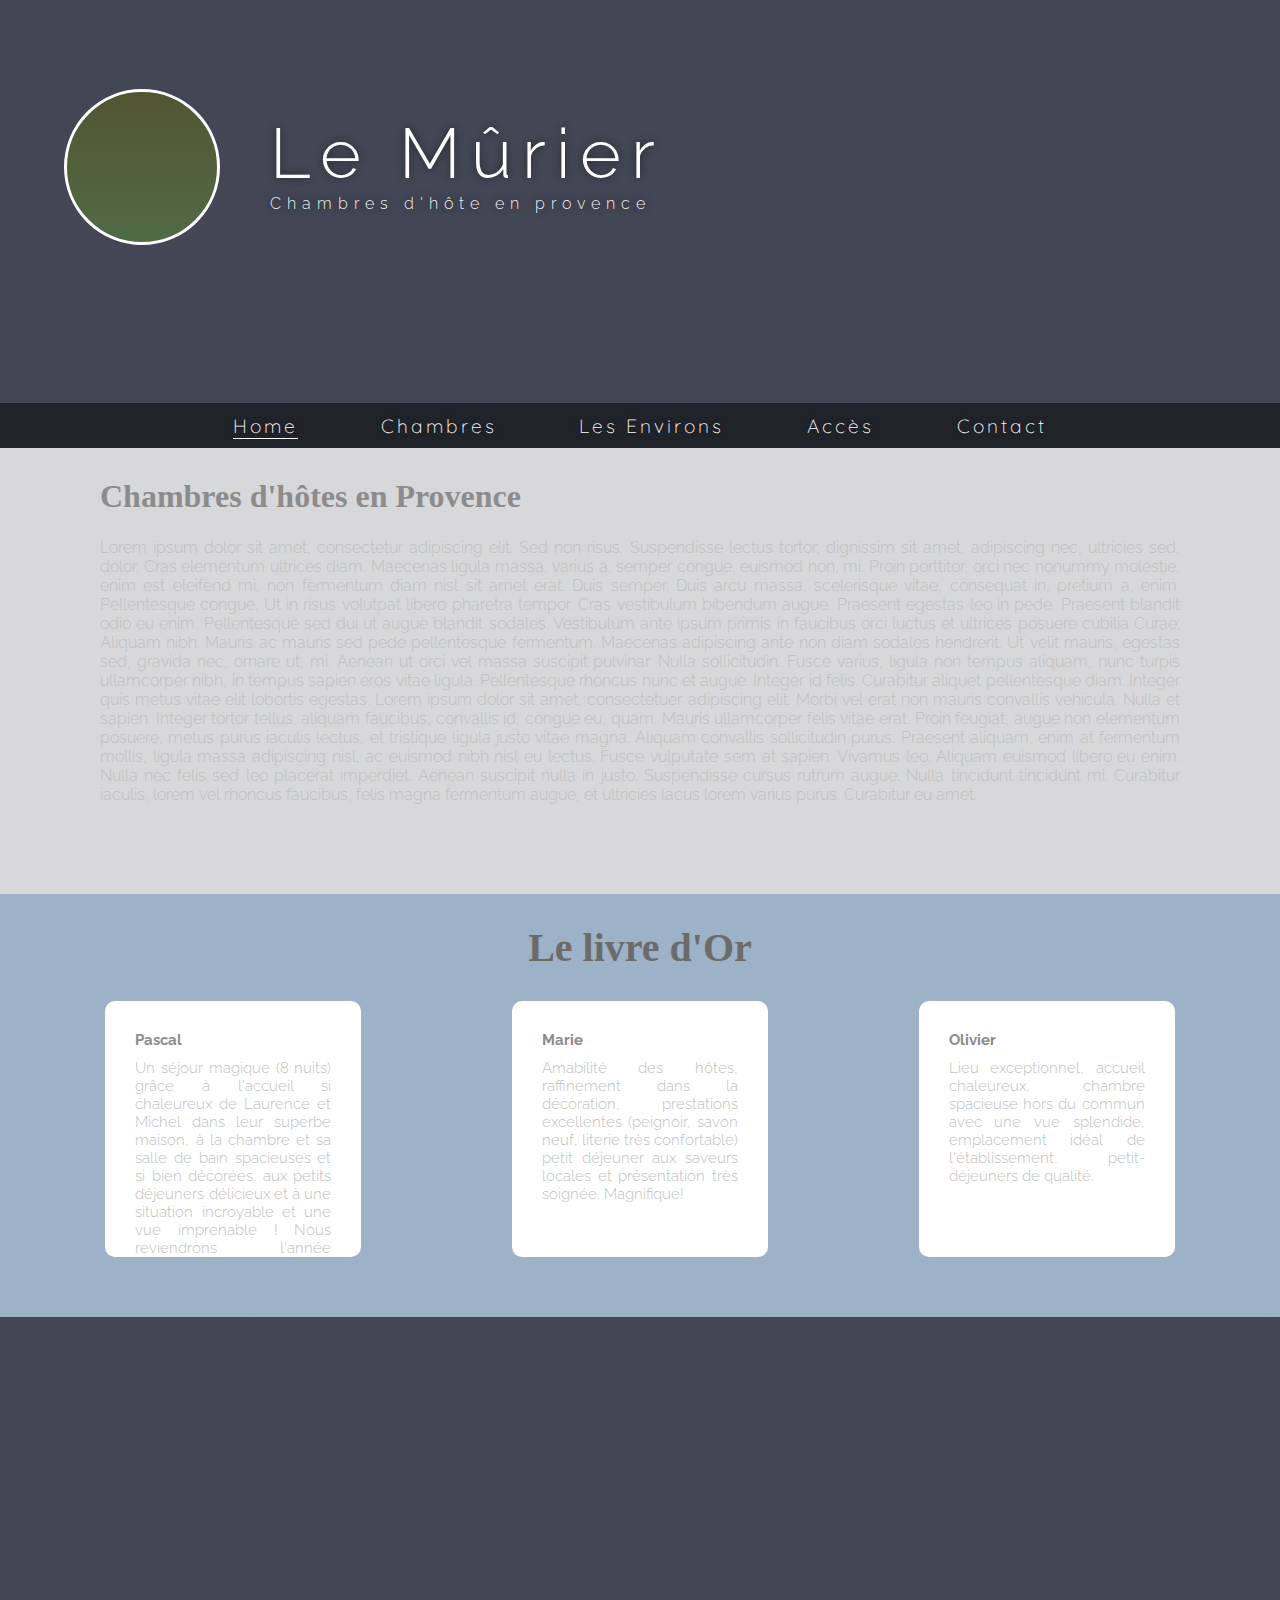
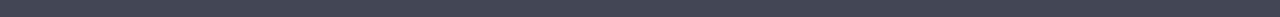
==== index.html @ f4d0e201 "adding files" ====
<!DOCTYPE html>
<html>
  <head>
    <meta charset="utf-8">
    <title>Le Mûriers: Chambre D'Hotes</title>
    <link rel="icon" type="image/svg" sizes="16x16" href="img/logo16x16.png">
    <link href="https://fonts.googleapis.com/css?family=Raleway:300,500,700" rel="stylesheet">
    <link rel="stylesheet" href="css/master.css">
    <link href="https://fonts.googleapis.com/css?family=Quicksand:300,400,500" rel="stylesheet">
  </head>
  <body>
    <div id="header">
      <div class="left-box-header">
        <div class="logo-box">
          <img src="img/logo1.svg" height="100px" class="logoTitle" alt="">
        </div>
        <div class="title-box">
          <h1 class="title">Le Mûrier</h1>
          <h4 class="sub-title">Chambres d'hôte en provence</h4>
        </div>
      </div>
      <div class="menu">
        <ul class="menu-list">
          <li><a href="#">Home</a></li>
          <li><a href="#">Chambres</a></li>
          <li><a href="#">Les Environs</a></li>
          <li><a href="#">Accès</a></li>
          <li><a href="#">Contact</a></li>
        </ul>
      </div>
    </div>

    <div class="body">
      <div class="description">
        <h1>Chambres d'hôtes en Provence</h1>
        <p> Lorem ipsum dolor sit amet, consectetur adipiscing elit. Sed non risus. Suspendisse lectus tortor, dignissim sit amet, adipiscing nec, ultricies sed, dolor. Cras elementum ultrices diam. Maecenas ligula massa, varius a, semper congue, euismod non, mi. Proin porttitor, orci nec nonummy molestie, enim est eleifend mi, non fermentum diam nisl sit amet erat. Duis semper. Duis arcu massa, scelerisque vitae, consequat in, pretium a, enim. Pellentesque congue. Ut in risus volutpat libero pharetra tempor. Cras vestibulum bibendum augue. Praesent egestas leo in pede. Praesent blandit odio eu enim. Pellentesque sed dui ut augue blandit sodales. Vestibulum ante ipsum primis in faucibus orci luctus et ultrices posuere cubilia Curae; Aliquam nibh. Mauris ac mauris sed pede pellentesque fermentum. Maecenas adipiscing ante non diam sodales hendrerit.

        Ut velit mauris, egestas sed, gravida nec, ornare ut, mi. Aenean ut orci vel massa suscipit pulvinar. Nulla sollicitudin. Fusce varius, ligula non tempus aliquam, nunc turpis ullamcorper nibh, in tempus sapien eros vitae ligula. Pellentesque rhoncus nunc et augue. Integer id felis. Curabitur aliquet pellentesque diam. Integer quis metus vitae elit lobortis egestas. Lorem ipsum dolor sit amet, consectetuer adipiscing elit. Morbi vel erat non mauris convallis vehicula. Nulla et sapien. Integer tortor tellus, aliquam faucibus, convallis id, congue eu, quam. Mauris ullamcorper felis vitae erat. Proin feugiat, augue non elementum posuere, metus purus iaculis lectus, et tristique ligula justo vitae magna.

        Aliquam convallis sollicitudin purus. Praesent aliquam, enim at fermentum mollis, ligula massa adipiscing nisl, ac euismod nibh nisl eu lectus. Fusce vulputate sem at sapien. Vivamus leo. Aliquam euismod libero eu enim. Nulla nec felis sed leo placerat imperdiet. Aenean suscipit nulla in justo. Suspendisse cursus rutrum augue. Nulla tincidunt tincidunt mi. Curabitur iaculis, lorem vel rhoncus faucibus, felis magna fermentum augue, et ultricies lacus lorem varius purus. Curabitur eu amet. </p>
      </div>
      <div class="feedback-box">
        <h3>Le livre d'Or</h3>
        <div class="row">
          <div class="feedback">
            <h4>Pascal</h4>
            <p>
            Un séjour magique (8 nuits) grâce à l'accueil si chaleureux de Laurence et Michel dans leur superbe maison, à la chambre et sa salle de bain spacieuses et si bien décorées, aux petits déjeuners délicieux et à une situation incroyable et une vue imprenable ! Nous reviendrons l'année prochaine et disons un grand merci à nos hôtes si professionnels et bienveillants !!
  Julie, Isabelle et Pascal
            </p>
          </div>
          <div class="feedback">
            <h4>Marie</h4>
            <p>Amabilité des hôtes, raffinement dans la décoration, prestations excellentes (peignoir, savon neuf, literie très confortable) petit déjeuner aux saveurs locales et présentation très soignée.
Magnifique!</p>
          </div>
          <div class="feedback">
            <h4>Olivier</h4>
            <p>Lieu exceptionnel, accueil chaleureux, chambre spacieuse hors du commun avec une vue splendide, emplacement idéal de l'établissement, petit-déjeuners de qualité.</p>
          </div>
        </div>
      </div>
    </div>
    <div class="footer">

    </div>
    <script type="text/javascript" src="main.js"></script>
  </body>
</html>
---- css/master.css ----
*{
  margin: 0;
  padding: 0;
  font-family: 'Raleway', sans-serif;
}
@font-face {
  font-family: "Didot";
  src: url('font/ufonts.com_didotlh-romanosf-opentype.otf');
}
html{
  background-color: rgb(67, 70, 84);
}
#header{
  background: url('../photos/photoretouch/cover3.jpg');
  background-position:  center;
  background-repeat: no-repeat;
  background-size: cover;
  display: block;
  width: 100vw;
  height: 35vw;
  transition: background 1s ease-in;
}
.body{
  height: auto;
}
.left-box-header{
  display: flex;
  align-items: center;
  justify-content: flex-start;;
  height: 90%;
  margin-left: 5%;
}

.logo-box{
  /*background-color: rgb(75, 88, 80);*/
  background: linear-gradient(to bottom, rgb(83, 85, 49), rgb(79, 107, 70));
  height: 150px;
  width: 150px;
  border-radius: 50%;
  display: flex;
  align-items: center;
  justify-content: space-around;
  z-index: 1;
  margin-top: -70px;
  border: 3px solid white
}
.title-box{
  height: 150px;
  width: auto;
  display: flex;
  flex-direction: column;
  margin-left: -80px;
  margin-top: -30px;
  border-top-right-radius: 100px;
  border-bottom-right-radius: 100px;
  padding-right: 60px;
  /*border: 3px solid white;*/
}
.title{
  font-size: 70px;
  font-family: 'Raleway', sans-serif;
  font-weight: 300;
  color: white;
  text-shadow: 0px 0px 10px rgba(0, 0, 0, 0.48);
  letter-spacing: 10px;
  margin-left: 130px;
}
.sub-title{
  color: rgb(240, 240, 240);
  font-family: 'Raleway', sans-serif;
  text-shadow: 0px 0px 10px rgba(0, 0, 0, 0.78);
  font-weight: 300;
  letter-spacing: 6px;
  margin-left: 130px;
}

.menu{
  width: 100%;
  height: 10%;
  background-color: rgba(0, 0, 0, 0.5);
  display: flex;
  align-items: center;
  justify-content: space-around;
}
.menu-list{
  height: 100%;
  width: 70%;
  display: flex;
  list-style-type: none;
  justify-content: space-around;
  align-items: center;
}
.menu-list a{
  color: white;
  font-size: 1.5vw;
  font-weight: 300;
  letter-spacing: 3px;
  text-decoration: none;
  text-shadow: 0px 0px 5px rgba(0, 0, 0, 0.48);
  font-family:'Quicksand', sans-serif;

}
.menu-list a:hover{
  border-bottom: 1px solid white;
}
.menu-list li:first-child a{
  border-bottom: 1px solid white;
}
.description{
  background-image:
  linear-gradient(rgba(255, 255, 255, 0.79), rgba(255, 255, 255, 0.79)),
  url('../img/texture-bg.png');
  padding: 30px 100px;
}
.description h1{
  color: rgb(140, 140, 140);
  font-weight: 500;
  width: 100%;
  float: left;
  font-family: 'Didot', serif;
  font-weight: bold;
}
.description p{
  text-align: justify;
  margin: 60px 0;
  color: rgb(191, 191, 191);
  font-weight: 300;
}
.feedback-box{
  padding: 30px 30px;
  background-image:
  linear-gradient(rgba(180, 204, 228, 0.8), rgba(180, 204, 228, 0.8)),
  url('../img/texture-bg.png');
}
.feedback-box h3{
  font-size: 40px;
  font-weight: 300;
  color: rgb(108, 107, 107);
  width: auto;
  text-align: center;
  font-family: 'Didot', serif;
  font-weight: bold;
}
.row{
  display: flex;
  margin: 30px 0;
  justify-content: space-around;
}
.feedback{
  width: 20vw;
  height: 20vw;
  background-color: white;
  border-radius: 10px;
  overflow: scroll;;
}
.feedback p{
  color:rgb(191, 191, 191);
  font-size: 15px;
  padding-top: 10px;
  padding-left: 30px;
  padding-right: 30px;
  padding-bottom: 20px;
  text-align: justify;
  font-weight: 300;
}
.feedback h4{
  color:rgb(140, 140, 140);
  font-size: 15px;
  padding-top: 30px;
  padding-left: 30px;
}
.footer{
  background-color: rgb(67, 70, 84);
  height: 300px
}
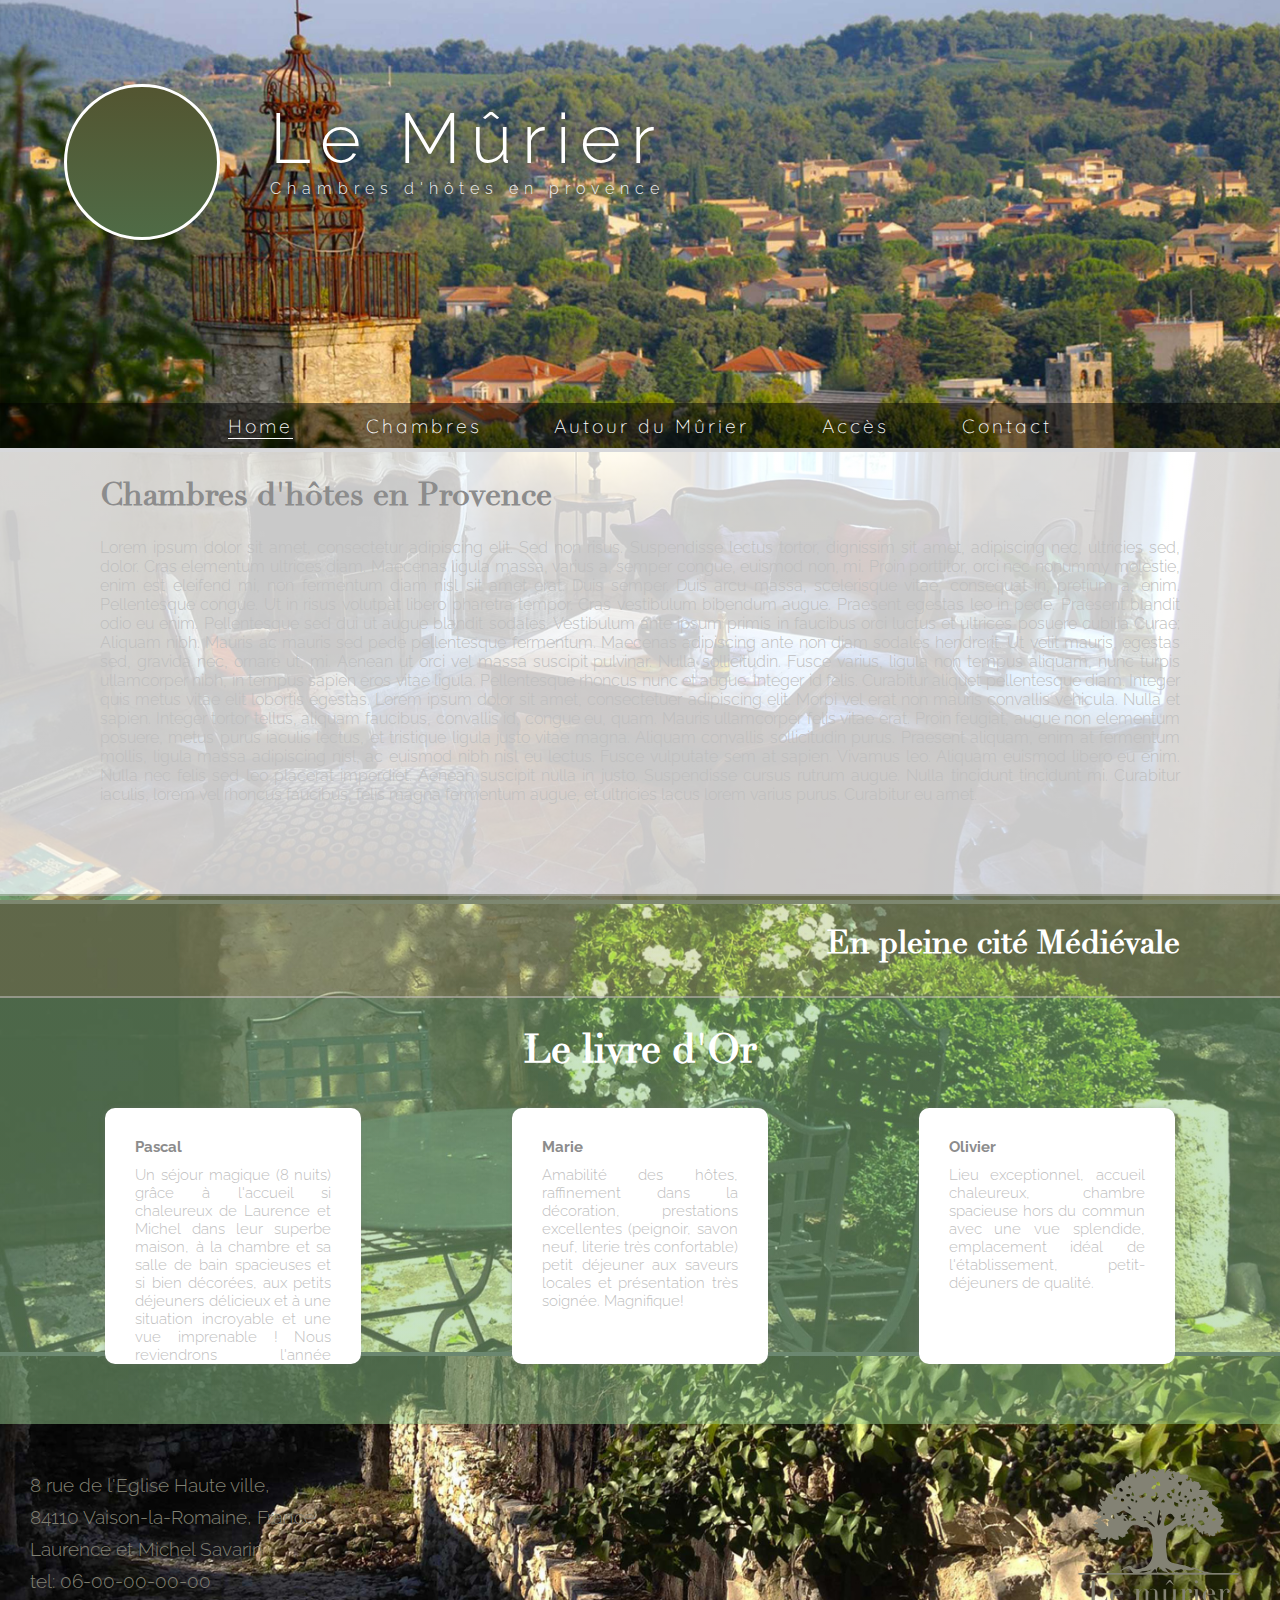
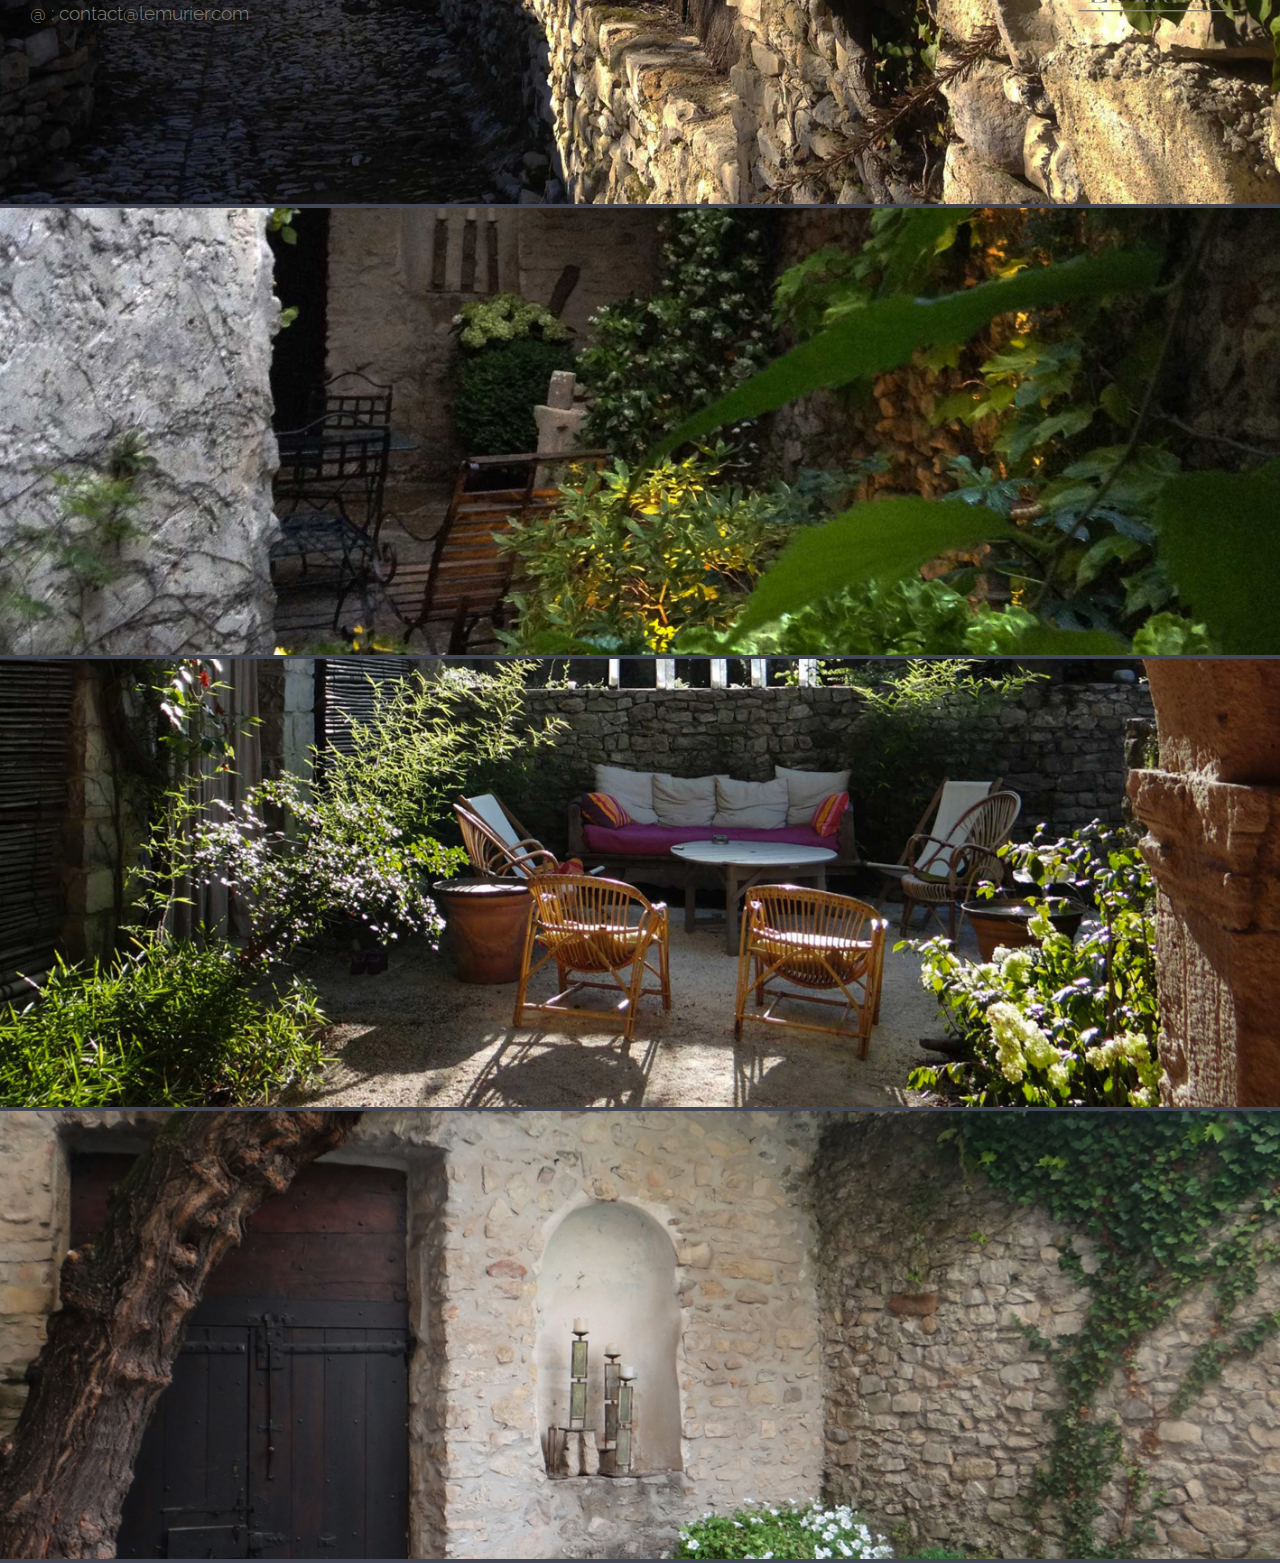
==== commit f49a90c0: ""adding chambre"" ====
--- a/index.html
+++ b/index.html
@@ -7,26 +7,40 @@
     <link href="https://fonts.googleapis.com/css?family=Raleway:300,500,700" rel="stylesheet">
     <link rel="stylesheet" href="css/master.css">
     <link href="https://fonts.googleapis.com/css?family=Quicksand:300,400,500" rel="stylesheet">
+    <script type="text/javascript" src="https://ajax.googleapis.com/ajax/libs/jquery/1.8.2/jquery.min.js"></script>
+    <script type="text/javascript" src="js/jquery.bxslider.js"></script>
   </head>
   <body>
     <div id="header">
-      <div class="left-box-header">
-        <div class="logo-box">
-          <img src="img/logo1.svg" height="100px" class="logoTitle" alt="">
+      <div class="header-bg">
+        <ul class="bxslider">
+          <li><img src="photos/background/cover1.jpg" height="35%" width="100%" alt="cover1"></li>
+          <li><img src="photos/background/cover2.jpg" height="35%" width="100%" alt="cover2"></li>
+          <li><img src="photos/background/cover3.jpg" height="35%" width="100%" alt="cover3"></li>
+          <li><img src="photos/background/cover4.jpg" height="35%" width="100%" alt="cover4"></li>
+          <li><img src="photos/background/cover5.jpg" height="35%" width="100%" alt="cover5"></li>
+          <li><img src="photos/background/cover6.jpg" height="35%" width="100%" alt="cover6"></li>
+          <li><img src="photos/background/cover7.jpg" height="35%" width="100%" alt="cover7"></li>
+      </div>
+      <div class="header-content">
+        <div class="left-box-header">
+          <div class="logo-box">
+            <img src="img/logo1.svg" height="100px" class="logoTitle" alt="">
+          </div>
+          <div class="title-box">
+            <h1 class="title">Le Mûrier</h1>
+            <h4 class="sub-title">Chambres d'hôtes en provence</h4>
+          </div>
         </div>
-        <div class="title-box">
-          <h1 class="title">Le Mûrier</h1>
-          <h4 class="sub-title">Chambres d'hôte en provence</h4>
+        <div class="menu">
+          <ul class="menu-list">
+            <li><a href="index.html">Home</a></li>
+            <li><a href="chambres.html">Chambres</a></li>
+            <li><a href="#">Autour du Mûrier</a></li>
+            <li><a href="#">Accès</a></li>
+            <li><a href="#">Contact</a></li>
+          </ul>
         </div>
-      </div>
-      <div class="menu">
-        <ul class="menu-list">
-          <li><a href="#">Home</a></li>
-          <li><a href="#">Chambres</a></li>
-          <li><a href="#">Les Environs</a></li>
-          <li><a href="#">Accès</a></li>
-          <li><a href="#">Contact</a></li>
-        </ul>
       </div>
     </div>
 
@@ -38,6 +52,13 @@
         Ut velit mauris, egestas sed, gravida nec, ornare ut, mi. Aenean ut orci vel massa suscipit pulvinar. Nulla sollicitudin. Fusce varius, ligula non tempus aliquam, nunc turpis ullamcorper nibh, in tempus sapien eros vitae ligula. Pellentesque rhoncus nunc et augue. Integer id felis. Curabitur aliquet pellentesque diam. Integer quis metus vitae elit lobortis egestas. Lorem ipsum dolor sit amet, consectetuer adipiscing elit. Morbi vel erat non mauris convallis vehicula. Nulla et sapien. Integer tortor tellus, aliquam faucibus, convallis id, congue eu, quam. Mauris ullamcorper felis vitae erat. Proin feugiat, augue non elementum posuere, metus purus iaculis lectus, et tristique ligula justo vitae magna.
 
         Aliquam convallis sollicitudin purus. Praesent aliquam, enim at fermentum mollis, ligula massa adipiscing nisl, ac euismod nibh nisl eu lectus. Fusce vulputate sem at sapien. Vivamus leo. Aliquam euismod libero eu enim. Nulla nec felis sed leo placerat imperdiet. Aenean suscipit nulla in justo. Suspendisse cursus rutrum augue. Nulla tincidunt tincidunt mi. Curabitur iaculis, lorem vel rhoncus faucibus, felis magna fermentum augue, et ultricies lacus lorem varius purus. Curabitur eu amet. </p>
+      </div>
+      <div class="medieval">
+        <h1>En pleine cité Médiévale</h1>
+        <div class="medieval-img">
+
+
+        </div>
       </div>
       <div class="feedback-box">
         <h3>Le livre d'Or</h3>
@@ -62,8 +83,18 @@
       </div>
     </div>
     <div class="footer">
+      <div class="footer-infos">
+        <h3>8 rue de l'Eglise Haute ville,</h3>
+        <h3>84110 Vaison-la-Romaine, France</h3>
+        <h3>Laurence et Michel Savarin</h3>
+        <h3>tel: 06-00-00-00-00</h3>
+        <h3>@ : contact@lemurier.com</h3>
+      </div>
+      <div class="footer-logo">
+        <img src="img/logo2.svg" height="150px" class="logoTitle" alt="">
+      </div>
 
     </div>
-    <script type="text/javascript" src="main.js"></script>
+    <script type="text/javascript" src="js/main.js"></script>
   </body>
 </html>
--- a/css/master.css
+++ b/css/master.css
@@ -10,38 +10,51 @@
 html{
   background-color: rgb(67, 70, 84);
 }
+.body{
+  height: auto;
+}
+/*--------*/
+/* HEADER */
+/*--------*/
+
 #header{
-  background: url('../photos/photoretouch/cover3.jpg');
-  background-position:  center;
-  background-repeat: no-repeat;
-  background-size: cover;
   display: block;
   width: 100vw;
   height: 35vw;
-  transition: background 1s ease-in;
-}
-.body{
-  height: auto;
+}
+
+/* CARROUSSEL */
+
+.header-bg{
+  position: absolute;
+  height: 100%;
+  width: 100%;
+  z-index: -1;
+}
+
+
+/* HEADER CONTENT */
+.header-content{
+  height: 100%;
+  width: 100vw;
 }
 .left-box-header{
   display: flex;
   align-items: center;
-  justify-content: flex-start;;
+  justify-content: flex-start;
   height: 90%;
   margin-left: 5%;
 }
-
 .logo-box{
-  /*background-color: rgb(75, 88, 80);*/
   background: linear-gradient(to bottom, rgb(83, 85, 49), rgb(79, 107, 70));
   height: 150px;
   width: 150px;
+  margin-top: -80px;
   border-radius: 50%;
   display: flex;
   align-items: center;
   justify-content: space-around;
   z-index: 1;
-  margin-top: -70px;
   border: 3px solid white
 }
 .title-box{
@@ -50,11 +63,10 @@
   display: flex;
   flex-direction: column;
   margin-left: -80px;
-  margin-top: -30px;
+  margin-top: -60px;
   border-top-right-radius: 100px;
   border-bottom-right-radius: 100px;
   padding-right: 60px;
-  /*border: 3px solid white;*/
 }
 .title{
   font-size: 70px;
@@ -74,6 +86,7 @@
   margin-left: 130px;
 }
 
+/* MENU */
 .menu{
   width: 100%;
   height: 10%;
@@ -81,11 +94,14 @@
   display: flex;
   align-items: center;
   justify-content: space-around;
+  position: relative;
+  bottom: 0;
 }
 .menu-list{
   height: 100%;
   width: 70%;
   display: flex;
+  position: relative;
   list-style-type: none;
   justify-content: space-around;
   align-items: center;
@@ -106,6 +122,11 @@
 .menu-list li:first-child a{
   border-bottom: 1px solid white;
 }
+/*----------*/
+/*   BODY   */
+/*----------*/
+
+/* DESCRIPTION */
 .description{
   background-image:
   linear-gradient(rgba(255, 255, 255, 0.79), rgba(255, 255, 255, 0.79)),
@@ -126,32 +147,51 @@
   color: rgb(191, 191, 191);
   font-weight: 300;
 }
+/* LA CITE MEDIEVALE */
+
+.medieval{
+  padding: 30px 100px;
+  color: white;
+  background-image:
+  linear-gradient(rgba(185, 200, 140, 0.5), rgba(185, 200, 140, 0.5)),
+  url('../img/texture-bg.png');
+  border-top: 2px solid rgba(193, 193, 193, 0.53);
+  border-bottom: 2px solid rgba(193, 193, 193, 0.53);
+}
+.medieval h1{
+  font-family: 'Didot', serif;
+  font-weight: bold;
+  text-align: right;
+}
+/* FEEDBACK */
 .feedback-box{
   padding: 30px 30px;
   background-image:
-  linear-gradient(rgba(180, 204, 228, 0.8), rgba(180, 204, 228, 0.8)),
+  linear-gradient(rgba(147, 200, 140, 0.5), rgba(147, 200, 140, 0.5)),
   url('../img/texture-bg.png');
+}
+.row{
+  display: flex;
+  margin: 30px 0;
+  justify-content: space-around;
 }
 .feedback-box h3{
   font-size: 40px;
   font-weight: 300;
-  color: rgb(108, 107, 107);
+  color: white;
   width: auto;
   text-align: center;
   font-family: 'Didot', serif;
   font-weight: bold;
 }
-.row{
-  display: flex;
-  margin: 30px 0;
-  justify-content: space-around;
-}
+
 .feedback{
   width: 20vw;
   height: 20vw;
   background-color: white;
   border-radius: 10px;
-  overflow: scroll;;
+  overflow: scroll;
+  box-shadow: 0px 0px 5px rgba(120, 120, 120, 0.34);
 }
 .feedback p{
   color:rgb(191, 191, 191);
@@ -169,7 +209,24 @@
   padding-top: 30px;
   padding-left: 30px;
 }
+
+/* FOOTER */
 .footer{
-  background-color: rgb(67, 70, 84);
-  height: 300px
-}
+  display: flex;
+  justify-content: space-between;
+}
+.footer-infos{
+  display: flex;
+  justify-content: space-around;
+  align-items: flex-start;
+  flex-direction: column;
+  padding: 40px 30px;
+}
+.footer-infos h3{
+  color: rgb(131, 130, 116);
+  font-weight: 300;
+  padding-top: 10px;
+}
+.footer-logo{
+  padding: 40px 30px;
+}
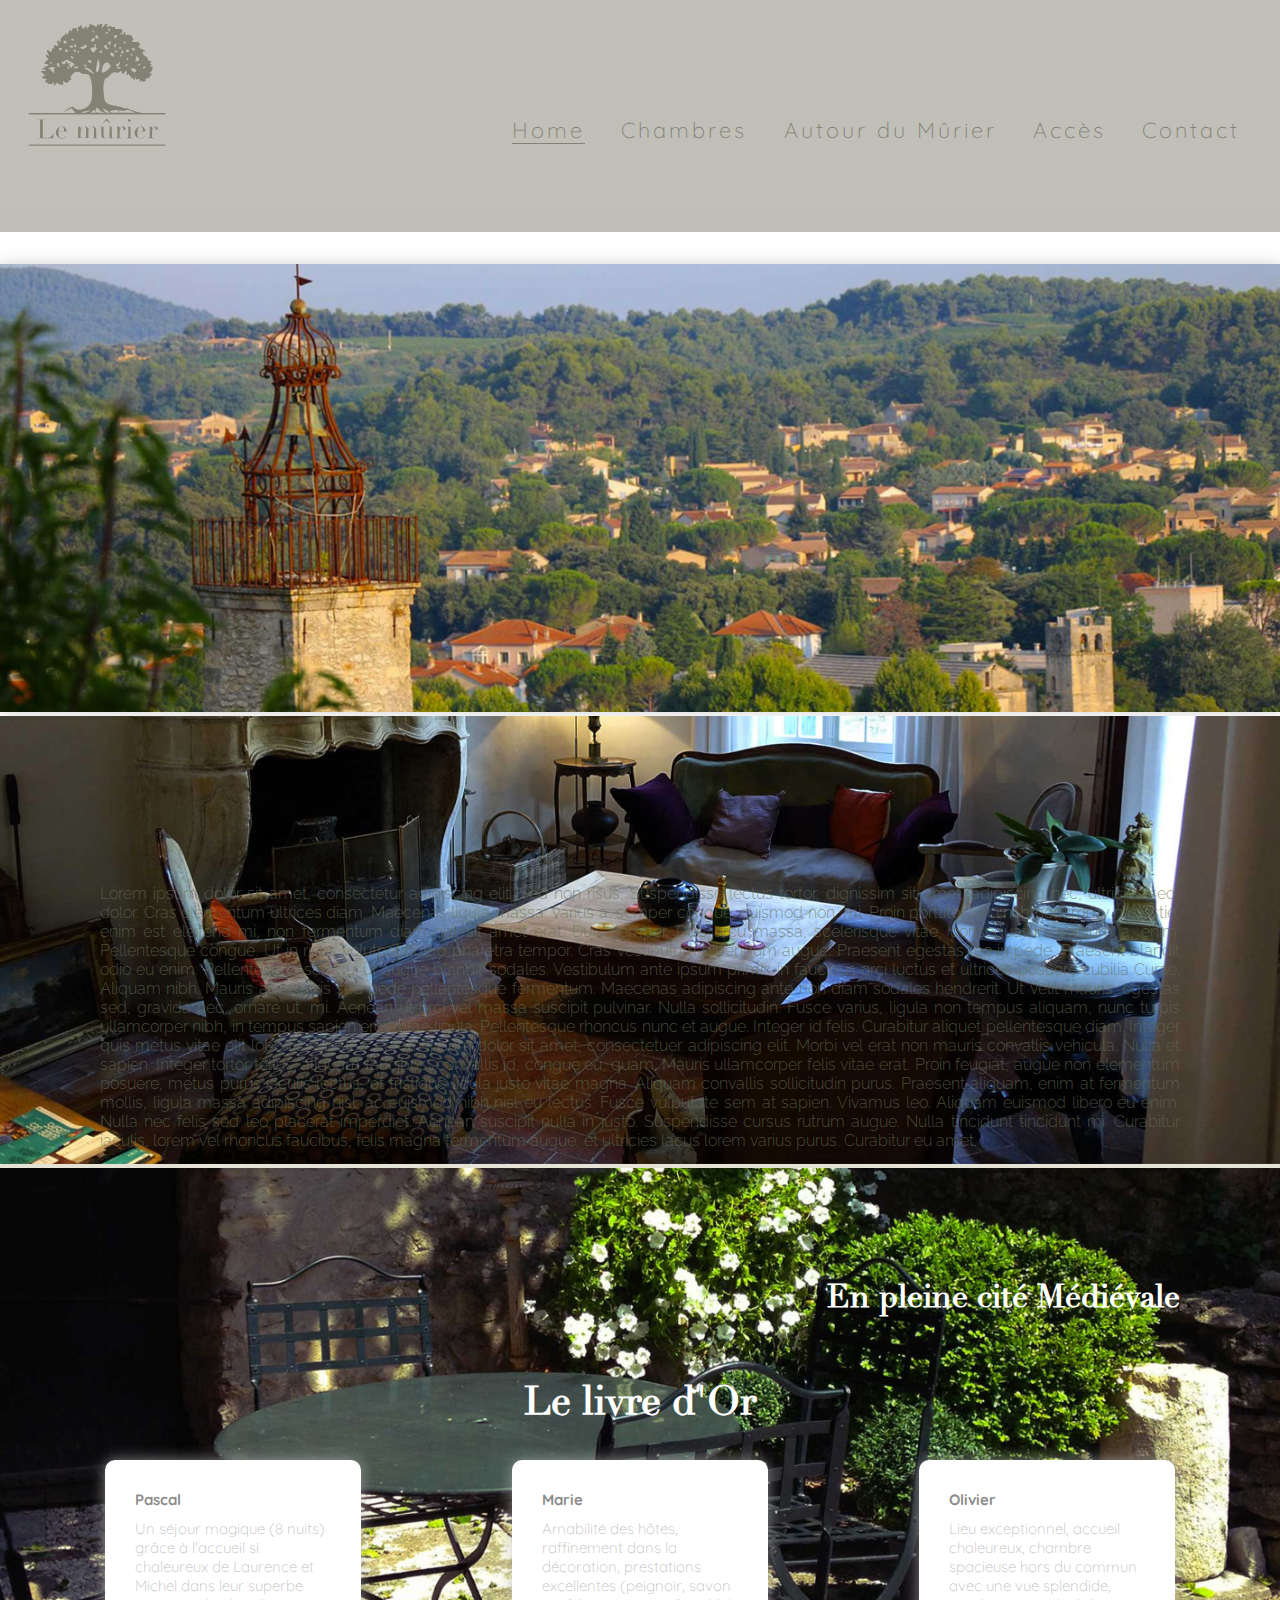
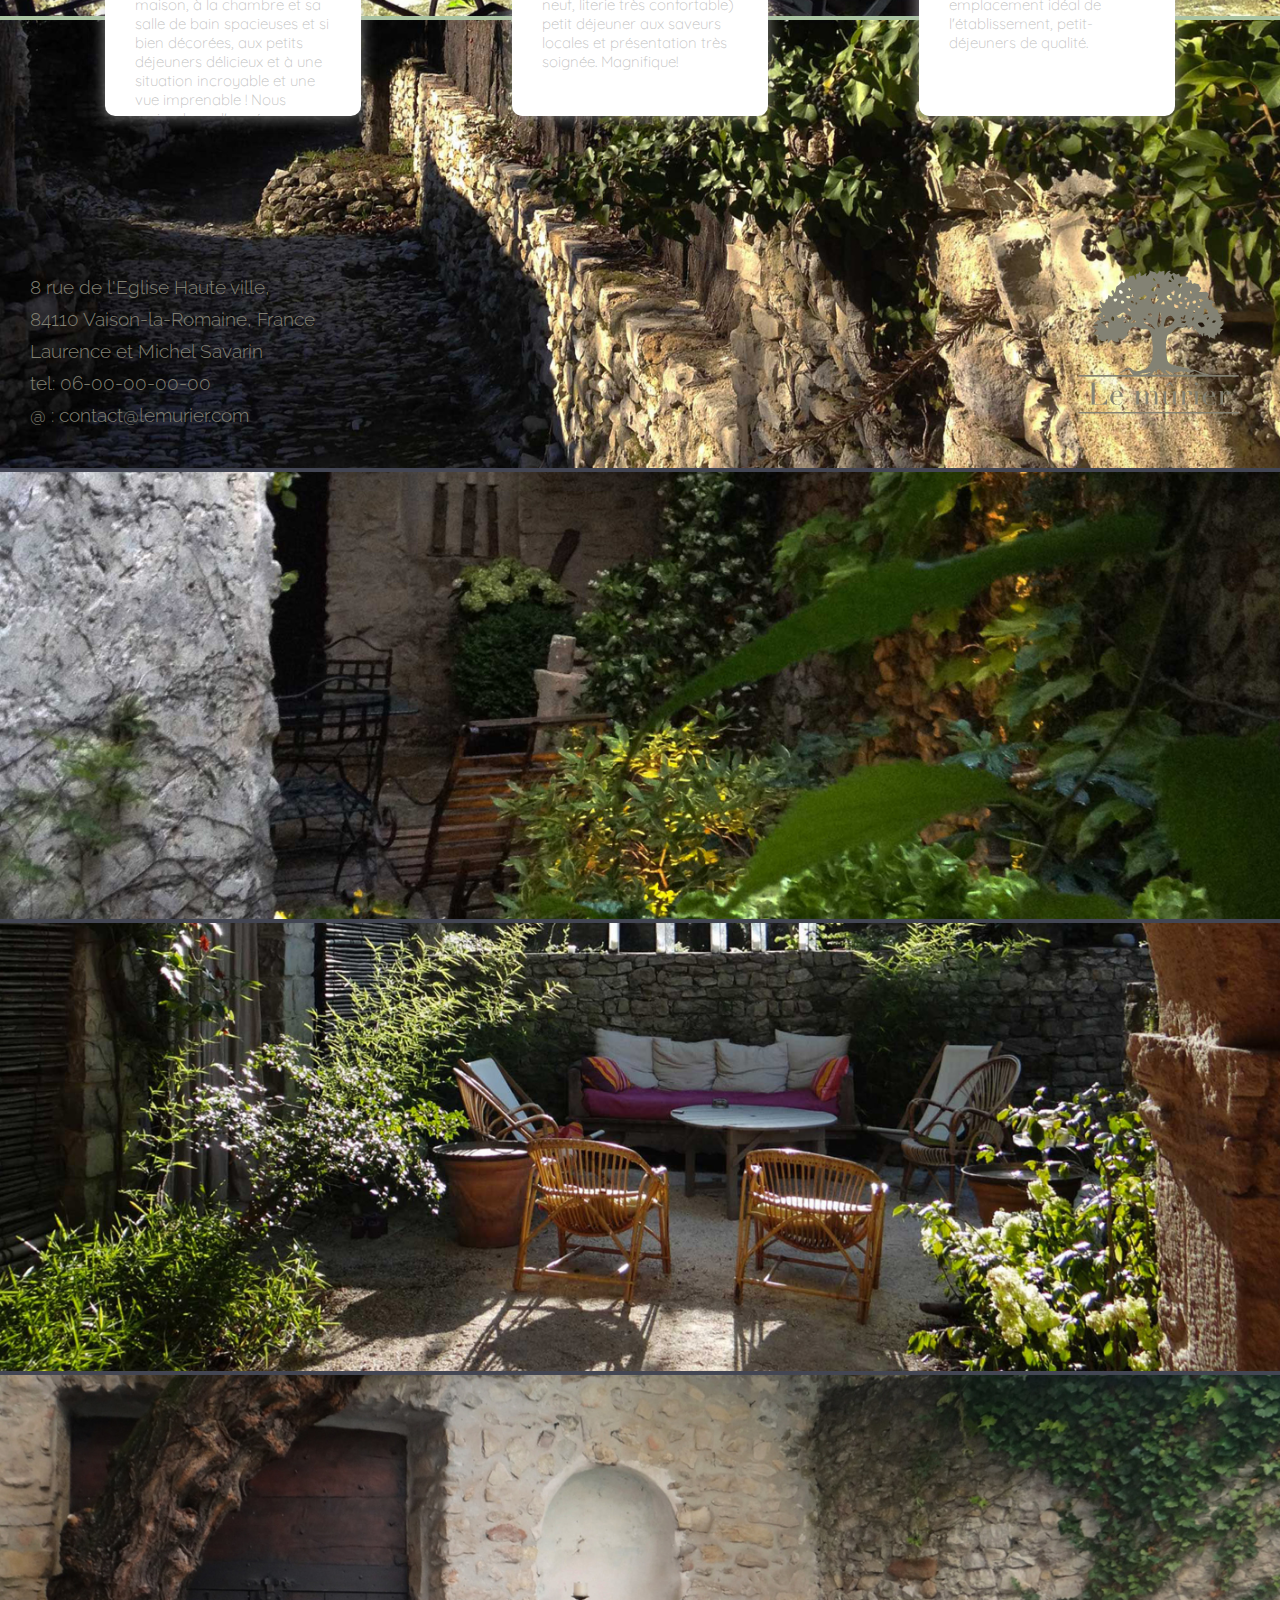
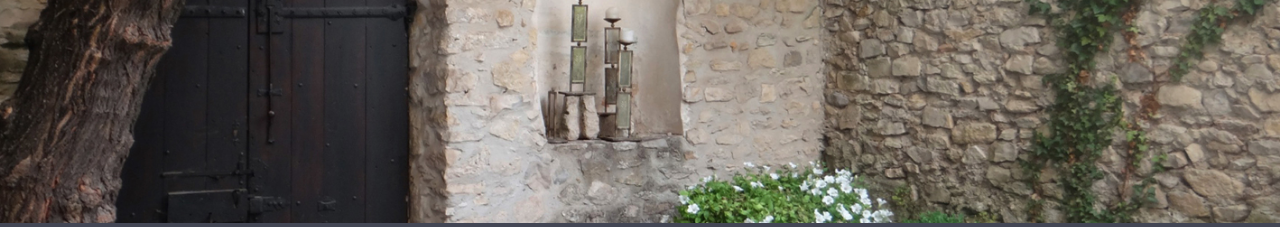
==== commit 898c76fd: "'change on home page'" ====
--- a/index.html
+++ b/index.html
@@ -11,40 +11,35 @@
     <script type="text/javascript" src="js/jquery.bxslider.js"></script>
   </head>
   <body>
-    <div id="header">
-      <div class="header-bg">
-        <ul class="bxslider">
-          <li><img src="photos/background/cover1.jpg" height="35%" width="100%" alt="cover1"></li>
-          <li><img src="photos/background/cover2.jpg" height="35%" width="100%" alt="cover2"></li>
-          <li><img src="photos/background/cover3.jpg" height="35%" width="100%" alt="cover3"></li>
-          <li><img src="photos/background/cover4.jpg" height="35%" width="100%" alt="cover4"></li>
-          <li><img src="photos/background/cover5.jpg" height="35%" width="100%" alt="cover5"></li>
-          <li><img src="photos/background/cover6.jpg" height="35%" width="100%" alt="cover6"></li>
-          <li><img src="photos/background/cover7.jpg" height="35%" width="100%" alt="cover7"></li>
-      </div>
-      <div class="header-content">
-        <div class="left-box-header">
-          <div class="logo-box">
-            <img src="img/logo1.svg" height="100px" class="logoTitle" alt="">
-          </div>
-          <div class="title-box">
-            <h1 class="title">Le Mûrier</h1>
-            <h4 class="sub-title">Chambres d'hôtes en provence</h4>
-          </div>
+      <div class="header">
+        <div class="logo-box">
+          <img src="img/logo2.svg" height="100%" class="logoTitle" alt="Logo">
         </div>
         <div class="menu">
           <ul class="menu-list">
             <li><a href="index.html">Home</a></li>
             <li><a href="chambres.html">Chambres</a></li>
-            <li><a href="#">Autour du Mûrier</a></li>
-            <li><a href="#">Accès</a></li>
-            <li><a href="#">Contact</a></li>
+            <li><a href="autour.html">Autour du Mûrier</a></li>
+            <li><a href="acces.html">Accès</a></li>
+            <li><a href="contact.html">Contact</a></li>
           </ul>
         </div>
       </div>
-    </div>
 
     <div class="body">
+      <div class="carrousel-bg">
+        <div class="carrousel">
+          <ul class="bxslider">
+            <li><img src="photos/background/cover1.jpg" height="35%" width="100%" alt="cover1"></li>
+            <li><img src="photos/background/cover2.jpg" height="35%" width="100%" alt="cover2"></li>
+            <li><img src="photos/background/cover3.jpg" height="35%" width="100%" alt="cover3"></li>
+            <li><img src="photos/background/cover4.jpg" height="35%" width="100%" alt="cover4"></li>
+            <li><img src="photos/background/cover5.jpg" height="35%" width="100%" alt="cover5"></li>
+            <li><img src="photos/background/cover6.jpg" height="35%" width="100%" alt="cover6"></li>
+            <li><img src="photos/background/cover7.jpg" height="35%" width="100%" alt="cover7"></li>
+          </ul>
+        </div>
+      </div>
       <div class="description">
         <h1>Chambres d'hôtes en Provence</h1>
         <p> Lorem ipsum dolor sit amet, consectetur adipiscing elit. Sed non risus. Suspendisse lectus tortor, dignissim sit amet, adipiscing nec, ultricies sed, dolor. Cras elementum ultrices diam. Maecenas ligula massa, varius a, semper congue, euismod non, mi. Proin porttitor, orci nec nonummy molestie, enim est eleifend mi, non fermentum diam nisl sit amet erat. Duis semper. Duis arcu massa, scelerisque vitae, consequat in, pretium a, enim. Pellentesque congue. Ut in risus volutpat libero pharetra tempor. Cras vestibulum bibendum augue. Praesent egestas leo in pede. Praesent blandit odio eu enim. Pellentesque sed dui ut augue blandit sodales. Vestibulum ante ipsum primis in faucibus orci luctus et ultrices posuere cubilia Curae; Aliquam nibh. Mauris ac mauris sed pede pellentesque fermentum. Maecenas adipiscing ante non diam sodales hendrerit.
--- a/css/master.css
+++ b/css/master.css
@@ -10,6 +10,9 @@
 html{
   background-color: rgb(67, 70, 84);
 }
+body{
+  background-image: linear-gradient(rgba(245, 242, 226, 0.7),rgba(245, 242, 226, 0.7)), url('../img/texture-bg.png');
+}
 .body{
   height: auto;
 }
@@ -17,124 +20,88 @@
 /* HEADER */
 /*--------*/
 
-#header{
-  display: block;
-  width: 100vw;
-  height: 35vw;
-}
-
-/* CARROUSSEL */
-
-.header-bg{
-  position: absolute;
+
+.header{
+  display: flex;
+  height: 15vw;
+  flex-direction: row;
+  justify-content: space-between;
+  align-items: baseline;
+  padding: 20px;
+}
+/* LOGO */
+.logo-box{
+  height: 10vw;
+  width: 10vw;
+  display: flex;
+  align-items: center;
+  justify-content: space-between;
+  z-index: 1;
+}
+
+/* MENU */
+.menu{
+  width: 60vw;
+  display: flex;
+  position: relative;
+  bottom: 10px;
+}
+.menu-list{
   height: 100%;
   width: 100%;
-  z-index: -1;
-}
-
-
-/* HEADER CONTENT */
-.header-content{
-  height: 100%;
-  width: 100vw;
-}
-.left-box-header{
-  display: flex;
-  align-items: center;
-  justify-content: flex-start;
-  height: 90%;
-  margin-left: 5%;
-}
-.logo-box{
-  background: linear-gradient(to bottom, rgb(83, 85, 49), rgb(79, 107, 70));
-  height: 150px;
-  width: 150px;
-  margin-top: -80px;
-  border-radius: 50%;
-  display: flex;
-  align-items: center;
-  justify-content: space-around;
-  z-index: 1;
-  border: 3px solid white
-}
-.title-box{
-  height: 150px;
-  width: auto;
-  display: flex;
-  flex-direction: column;
-  margin-left: -80px;
-  margin-top: -60px;
-  border-top-right-radius: 100px;
-  border-bottom-right-radius: 100px;
-  padding-right: 60px;
-}
-.title{
-  font-size: 70px;
-  font-family: 'Raleway', sans-serif;
-  font-weight: 300;
-  color: white;
-  text-shadow: 0px 0px 10px rgba(0, 0, 0, 0.48);
-  letter-spacing: 10px;
-  margin-left: 130px;
-}
-.sub-title{
-  color: rgb(240, 240, 240);
-  font-family: 'Raleway', sans-serif;
-  text-shadow: 0px 0px 10px rgba(0, 0, 0, 0.78);
-  font-weight: 300;
-  letter-spacing: 6px;
-  margin-left: 130px;
-}
-
-/* MENU */
-.menu{
-  width: 100%;
-  height: 10%;
-  background-color: rgba(0, 0, 0, 0.5);
-  display: flex;
-  align-items: center;
-  justify-content: space-around;
+  display: flex;
   position: relative;
   bottom: 0;
-}
-.menu-list{
-  height: 100%;
-  width: 70%;
-  display: flex;
-  position: relative;
   list-style-type: none;
-  justify-content: space-around;
-  align-items: center;
+  justify-content: space-between;
+  padding: 0 20px;
 }
 .menu-list a{
-  color: white;
-  font-size: 1.5vw;
+  color: rgb(131, 130, 116);
+  font-size: 1.7vw;
   font-weight: 300;
   letter-spacing: 3px;
   text-decoration: none;
-  text-shadow: 0px 0px 5px rgba(0, 0, 0, 0.48);
   font-family:'Quicksand', sans-serif;
-
+  position: relative;
+  text-align: center;
 }
 .menu-list a:hover{
-  border-bottom: 1px solid white;
-}
+  border-bottom: 1px solid rgb(131, 130, 116);
+}
+/* SOULIGNE CET PAGE */
 .menu-list li:first-child a{
-  border-bottom: 1px solid white;
-}
+  border-bottom: 1px solid rgb(131, 130, 116);
+}
+
 /*----------*/
 /*   BODY   */
 /*----------*/
 
+/* CARROUSSEL */
+.carrousel-bg{
+  width: 100vw;
+  height:40vw;
+  margin-bottom: 40px;
+  background-color: white;
+  display: flex;
+  align-items: center;
+  justify-content: center;
+  box-shadow: 0px 0px 15px rgba(185, 185, 185, 0.68);
+}
+.carrousel{
+  width: 100vw;
+  height: 35vw;
+  box-shadow: 0px 0px 15px rgba(185, 185, 185, 0.68);
+}
+
 /* DESCRIPTION */
 .description{
-  background-image:
-  linear-gradient(rgba(255, 255, 255, 0.79), rgba(255, 255, 255, 0.79)),
-  url('../img/texture-bg.png');
-  padding: 30px 100px;
+  background-image: linear-gradient(rgba(245, 242, 226, 0.7),rgba(245, 242, 226, 0.7)), url('../img/texture-bg.png');;
+  padding: 40px 100px;
 }
 .description h1{
-  color: rgb(140, 140, 140);
+  color: rgb(101, 112, 86);
   font-weight: 500;
   width: 100%;
   float: left;
@@ -144,7 +111,7 @@
 .description p{
   text-align: justify;
   margin: 60px 0;
-  color: rgb(191, 191, 191);
+  color: rgba(101, 112, 86, 0.66);
   font-weight: 300;
 }
 /* LA CITE MEDIEVALE */
@@ -155,8 +122,7 @@
   background-image:
   linear-gradient(rgba(185, 200, 140, 0.5), rgba(185, 200, 140, 0.5)),
   url('../img/texture-bg.png');
-  border-top: 2px solid rgba(193, 193, 193, 0.53);
-  border-bottom: 2px solid rgba(193, 193, 193, 0.53);
+  box-shadow: 0px 0px 15px rgba(185, 185, 185, 0.68);
 }
 .medieval h1{
   font-family: 'Didot', serif;
@@ -169,6 +135,7 @@
   background-image:
   linear-gradient(rgba(147, 200, 140, 0.5), rgba(147, 200, 140, 0.5)),
   url('../img/texture-bg.png');
+  box-shadow: 0px 0px 15px rgba(185, 185, 185, 0.68);
 }
 .row{
   display: flex;
@@ -191,7 +158,7 @@
   background-color: white;
   border-radius: 10px;
   overflow: scroll;
-  box-shadow: 0px 0px 5px rgba(120, 120, 120, 0.34);
+  box-shadow: 0px 0px 15px rgba(185, 185, 185, 0.68);
 }
 .feedback p{
   color:rgb(191, 191, 191);
@@ -200,14 +167,15 @@
   padding-left: 30px;
   padding-right: 30px;
   padding-bottom: 20px;
-  text-align: justify;
-  font-weight: 300;
+  font-weight: 300;
+  font-family:'Quicksand', sans-serif;
 }
 .feedback h4{
   color:rgb(140, 140, 140);
   font-size: 15px;
   padding-top: 30px;
   padding-left: 30px;
+  font-family:'Quicksand', sans-serif;
 }
 
 /* FOOTER */
@@ -230,3 +198,24 @@
 .footer-logo{
   padding: 40px 30px;
 }
+/* FOOTER */
+.footer{
+  display: flex;
+  justify-content: space-between;
+  margin-top: 50px;
+}
+.footer-infos{
+  display: flex;
+  justify-content: space-around;
+  align-items: flex-start;
+  flex-direction: column;
+  padding: 40px 30px;
+}
+.footer-infos h3{
+  color: rgb(131, 130, 116);
+  font-weight: 300;
+  padding-top: 10px;
+}
+.footer-logo{
+  padding: 40px 30px;
+}
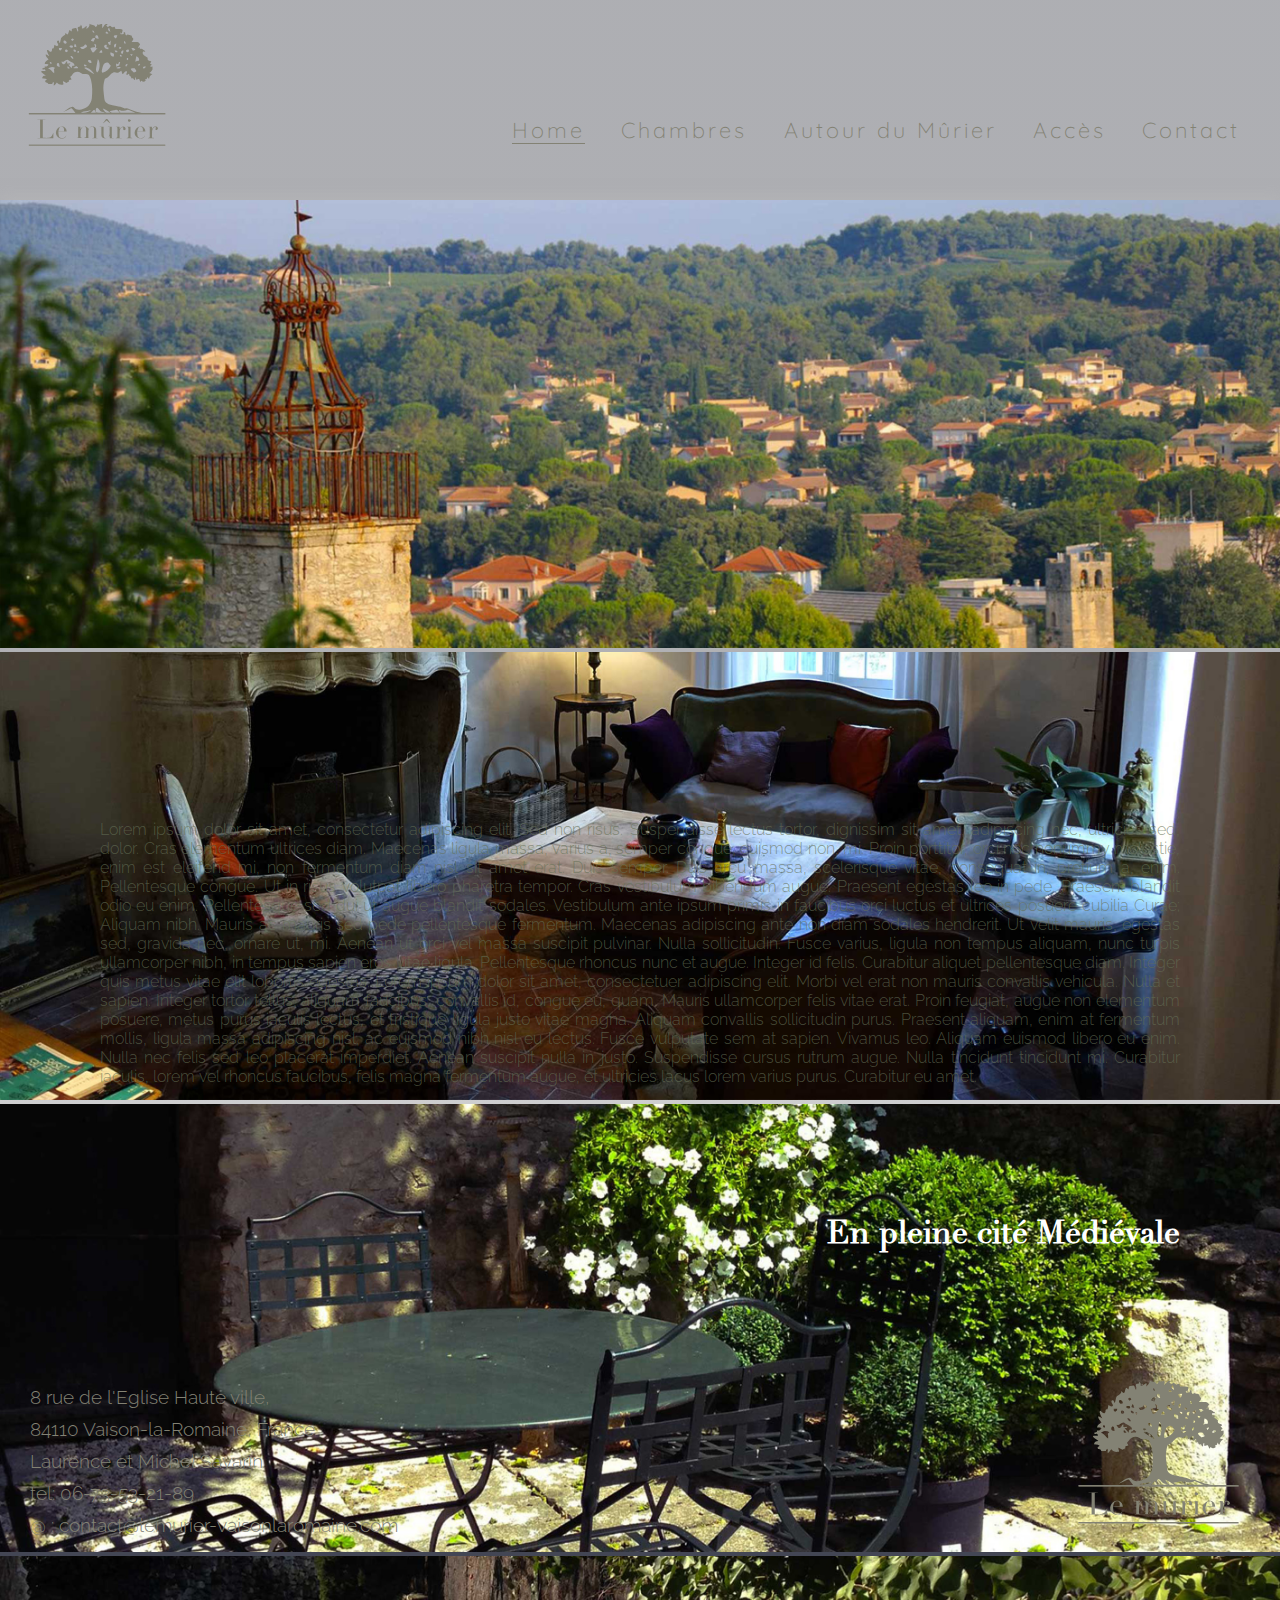
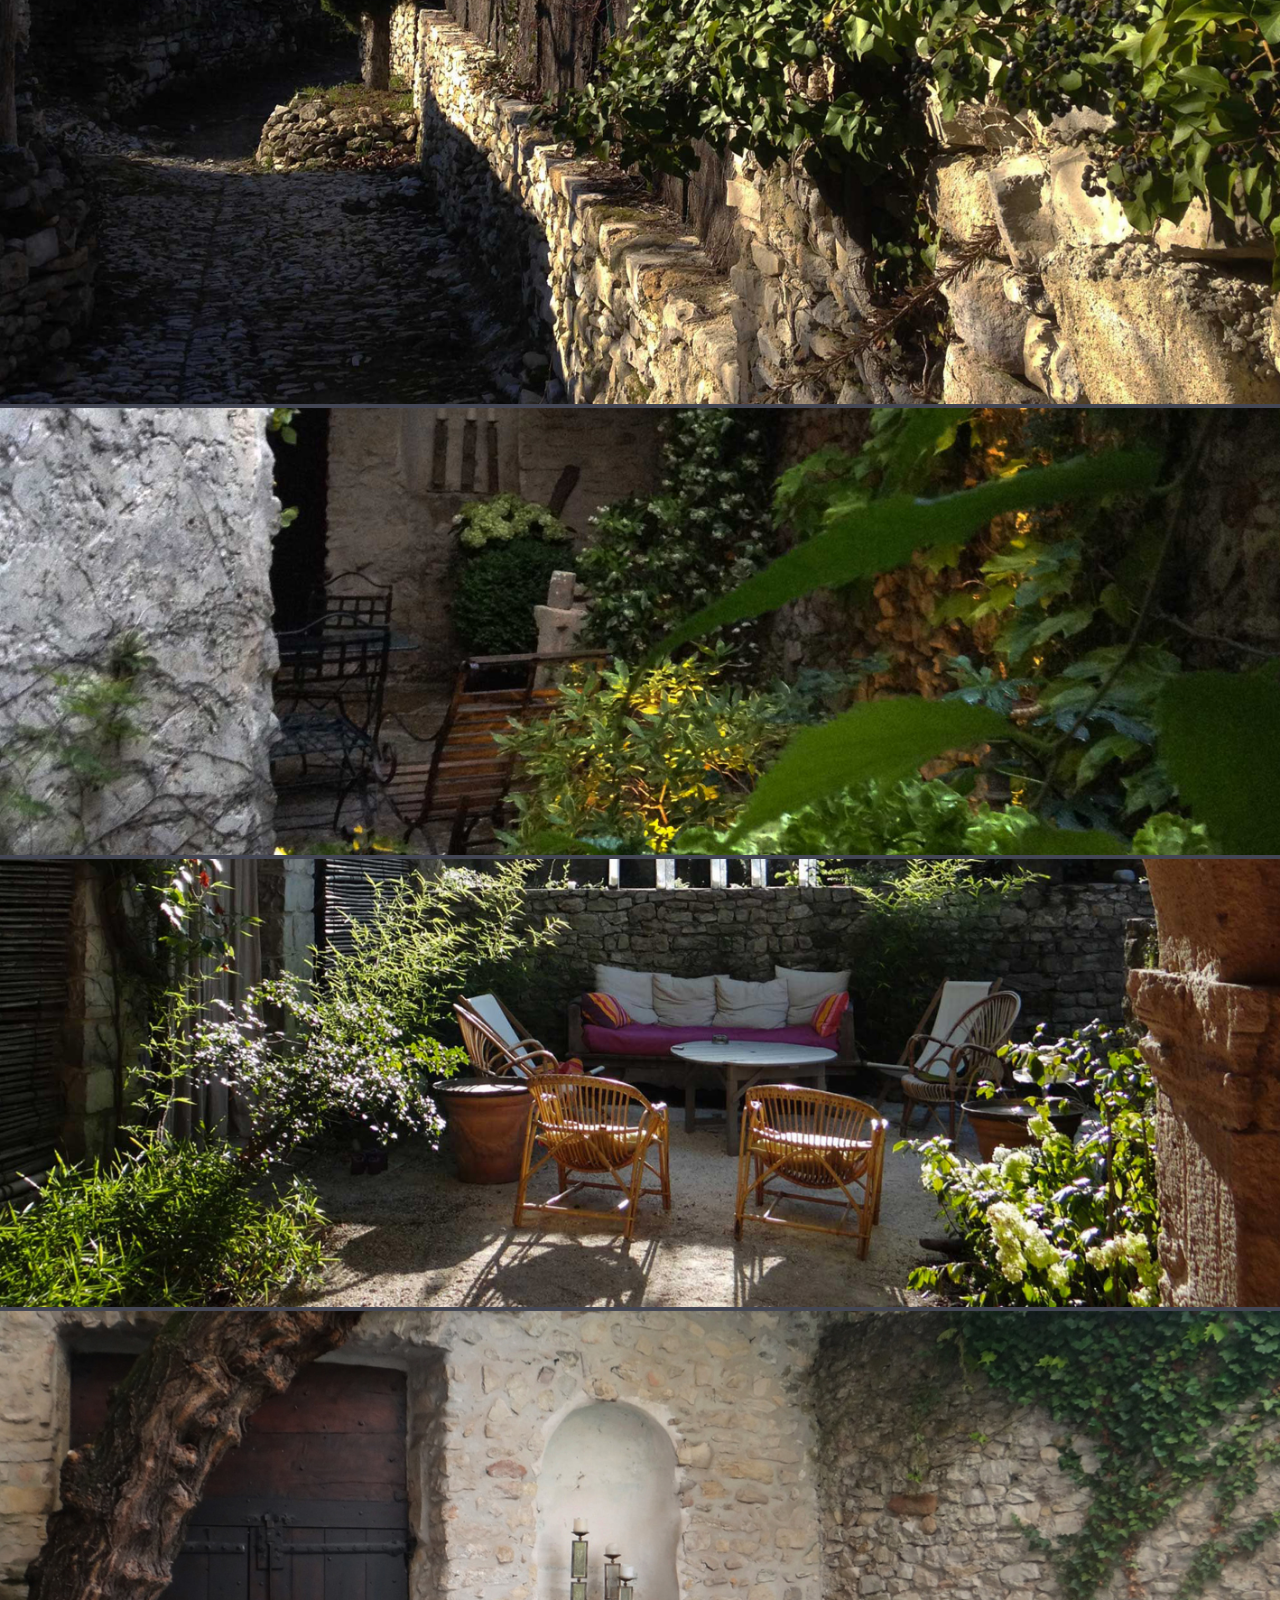
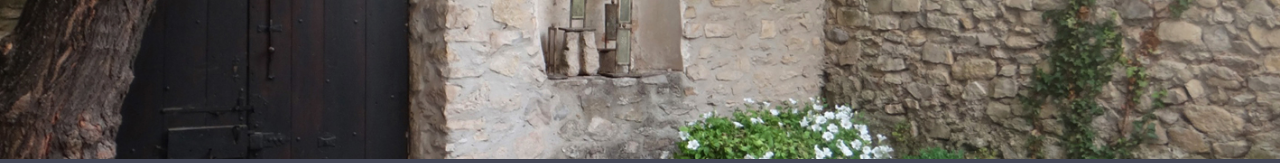
==== commit df2c21d4: "'change'" ====
--- a/index.html
+++ b/index.html
@@ -55,35 +55,14 @@
 
         </div>
       </div>
-      <div class="feedback-box">
-        <h3>Le livre d'Or</h3>
-        <div class="row">
-          <div class="feedback">
-            <h4>Pascal</h4>
-            <p>
-            Un séjour magique (8 nuits) grâce à l'accueil si chaleureux de Laurence et Michel dans leur superbe maison, à la chambre et sa salle de bain spacieuses et si bien décorées, aux petits déjeuners délicieux et à une situation incroyable et une vue imprenable ! Nous reviendrons l'année prochaine et disons un grand merci à nos hôtes si professionnels et bienveillants !!
-  Julie, Isabelle et Pascal
-            </p>
-          </div>
-          <div class="feedback">
-            <h4>Marie</h4>
-            <p>Amabilité des hôtes, raffinement dans la décoration, prestations excellentes (peignoir, savon neuf, literie très confortable) petit déjeuner aux saveurs locales et présentation très soignée.
-Magnifique!</p>
-          </div>
-          <div class="feedback">
-            <h4>Olivier</h4>
-            <p>Lieu exceptionnel, accueil chaleureux, chambre spacieuse hors du commun avec une vue splendide, emplacement idéal de l'établissement, petit-déjeuners de qualité.</p>
-          </div>
-        </div>
-      </div>
     </div>
     <div class="footer">
       <div class="footer-infos">
         <h3>8 rue de l'Eglise Haute ville,</h3>
         <h3>84110 Vaison-la-Romaine, France</h3>
         <h3>Laurence et Michel Savarin</h3>
-        <h3>tel: 06-00-00-00-00</h3>
-        <h3>@ : contact@lemurier.com</h3>
+        <h3>tel: 06-73-53-21-89</h3>
+        <h3>@ : contact@lemurier-vaisonlaromaine.com</h3>
       </div>
       <div class="footer-logo">
         <img src="img/logo2.svg" height="150px" class="logoTitle" alt="">
--- a/css/master.css
+++ b/css/master.css
@@ -1,74 +1,6 @@
-*{
-  margin: 0;
-  padding: 0;
-  font-family: 'Raleway', sans-serif;
-}
-@font-face {
-  font-family: "Didot";
-  src: url('font/ufonts.com_didotlh-romanosf-opentype.otf');
-}
-html{
-  background-color: rgb(67, 70, 84);
-}
-body{
-  background-image: linear-gradient(rgba(245, 242, 226, 0.7),rgba(245, 242, 226, 0.7)), url('../img/texture-bg.png');
-}
-.body{
-  height: auto;
-}
-/*--------*/
-/* HEADER */
-/*--------*/
+@import url("header.css");
+@import url("footer.css");
 
-
-.header{
-  display: flex;
-  height: 15vw;
-  flex-direction: row;
-  justify-content: space-between;
-  align-items: baseline;
-  padding: 20px;
-}
-/* LOGO */
-.logo-box{
-  height: 10vw;
-  width: 10vw;
-  display: flex;
-  align-items: center;
-  justify-content: space-between;
-  z-index: 1;
-}
-
-/* MENU */
-.menu{
-  width: 60vw;
-  display: flex;
-  position: relative;
-  bottom: 10px;
-}
-.menu-list{
-  height: 100%;
-  width: 100%;
-  display: flex;
-  position: relative;
-  bottom: 0;
-  list-style-type: none;
-  justify-content: space-between;
-  padding: 0 20px;
-}
-.menu-list a{
-  color: rgb(131, 130, 116);
-  font-size: 1.7vw;
-  font-weight: 300;
-  letter-spacing: 3px;
-  text-decoration: none;
-  font-family:'Quicksand', sans-serif;
-  position: relative;
-  text-align: center;
-}
-.menu-list a:hover{
-  border-bottom: 1px solid rgb(131, 130, 116);
-}
 /* SOULIGNE CET PAGE */
 .menu-list li:first-child a{
   border-bottom: 1px solid rgb(131, 130, 116);
@@ -83,11 +15,11 @@
   width: 100vw;
   height:40vw;
   margin-bottom: 40px;
-  background-color: white;
+  margin-top: -5vw;;
+  /*background-color: white;*/
   display: flex;
   align-items: center;
   justify-content: center;
-  box-shadow: 0px 0px 15px rgba(185, 185, 185, 0.68);
 }
 .carrousel{
   width: 100vw;
@@ -97,7 +29,7 @@
 
 /* DESCRIPTION */
 .description{
-  background-image: linear-gradient(rgba(245, 242, 226, 0.7),rgba(245, 242, 226, 0.7)), url('../img/texture-bg.png');;
+  background-image: linear-gradient(rgba(219, 219, 219, 0.7),rgba(219, 219, 219, 0.7)), url('../img/texture-bg.png');;
   padding: 40px 100px;
 }
 .description h1{
@@ -120,7 +52,7 @@
   padding: 30px 100px;
   color: white;
   background-image:
-  linear-gradient(rgba(185, 200, 140, 0.5), rgba(185, 200, 140, 0.5)),
+  linear-gradient(rgba(217, 217, 217, 0.5), rgba(217, 217, 217, 0.5)),
   url('../img/texture-bg.png');
   box-shadow: 0px 0px 15px rgba(185, 185, 185, 0.68);
 }
@@ -133,7 +65,7 @@
 .feedback-box{
   padding: 30px 30px;
   background-image:
-  linear-gradient(rgba(147, 200, 140, 0.5), rgba(147, 200, 140, 0.5)),
+  linear-gradient(rgba(150, 150, 150, 0.5), rgba(150, 150, 150, 0.5)),
   url('../img/texture-bg.png');
   box-shadow: 0px 0px 15px rgba(185, 185, 185, 0.68);
 }
@@ -178,44 +110,28 @@
   font-family:'Quicksand', sans-serif;
 }
 
-/* FOOTER */
-.footer{
-  display: flex;
-  justify-content: space-between;
+
+@media  (max-width: 900px) {
+  .header{
+    flex-direction: column;
+    align-items: center;
+    margin-bottom: 20px;
+  }
+  .menu{
+    position: static;
+    width: 80vw;
+  }
+  .row{
+    flex-direction: column;
+    align-items: center;
+    justify-content: space-around;;
+  }
+  .feedback{
+    width: 60vw;
+    height: 60vw;
+    margin-top: 30px;
+  }
+  .feedback p{
+    font-size: 20px;
+  }
 }
-.footer-infos{
-  display: flex;
-  justify-content: space-around;
-  align-items: flex-start;
-  flex-direction: column;
-  padding: 40px 30px;
-}
-.footer-infos h3{
-  color: rgb(131, 130, 116);
-  font-weight: 300;
-  padding-top: 10px;
-}
-.footer-logo{
-  padding: 40px 30px;
-}
-/* FOOTER */
-.footer{
-  display: flex;
-  justify-content: space-between;
-  margin-top: 50px;
-}
-.footer-infos{
-  display: flex;
-  justify-content: space-around;
-  align-items: flex-start;
-  flex-direction: column;
-  padding: 40px 30px;
-}
-.footer-infos h3{
-  color: rgb(131, 130, 116);
-  font-weight: 300;
-  padding-top: 10px;
-}
-.footer-logo{
-  padding: 40px 30px;
-}
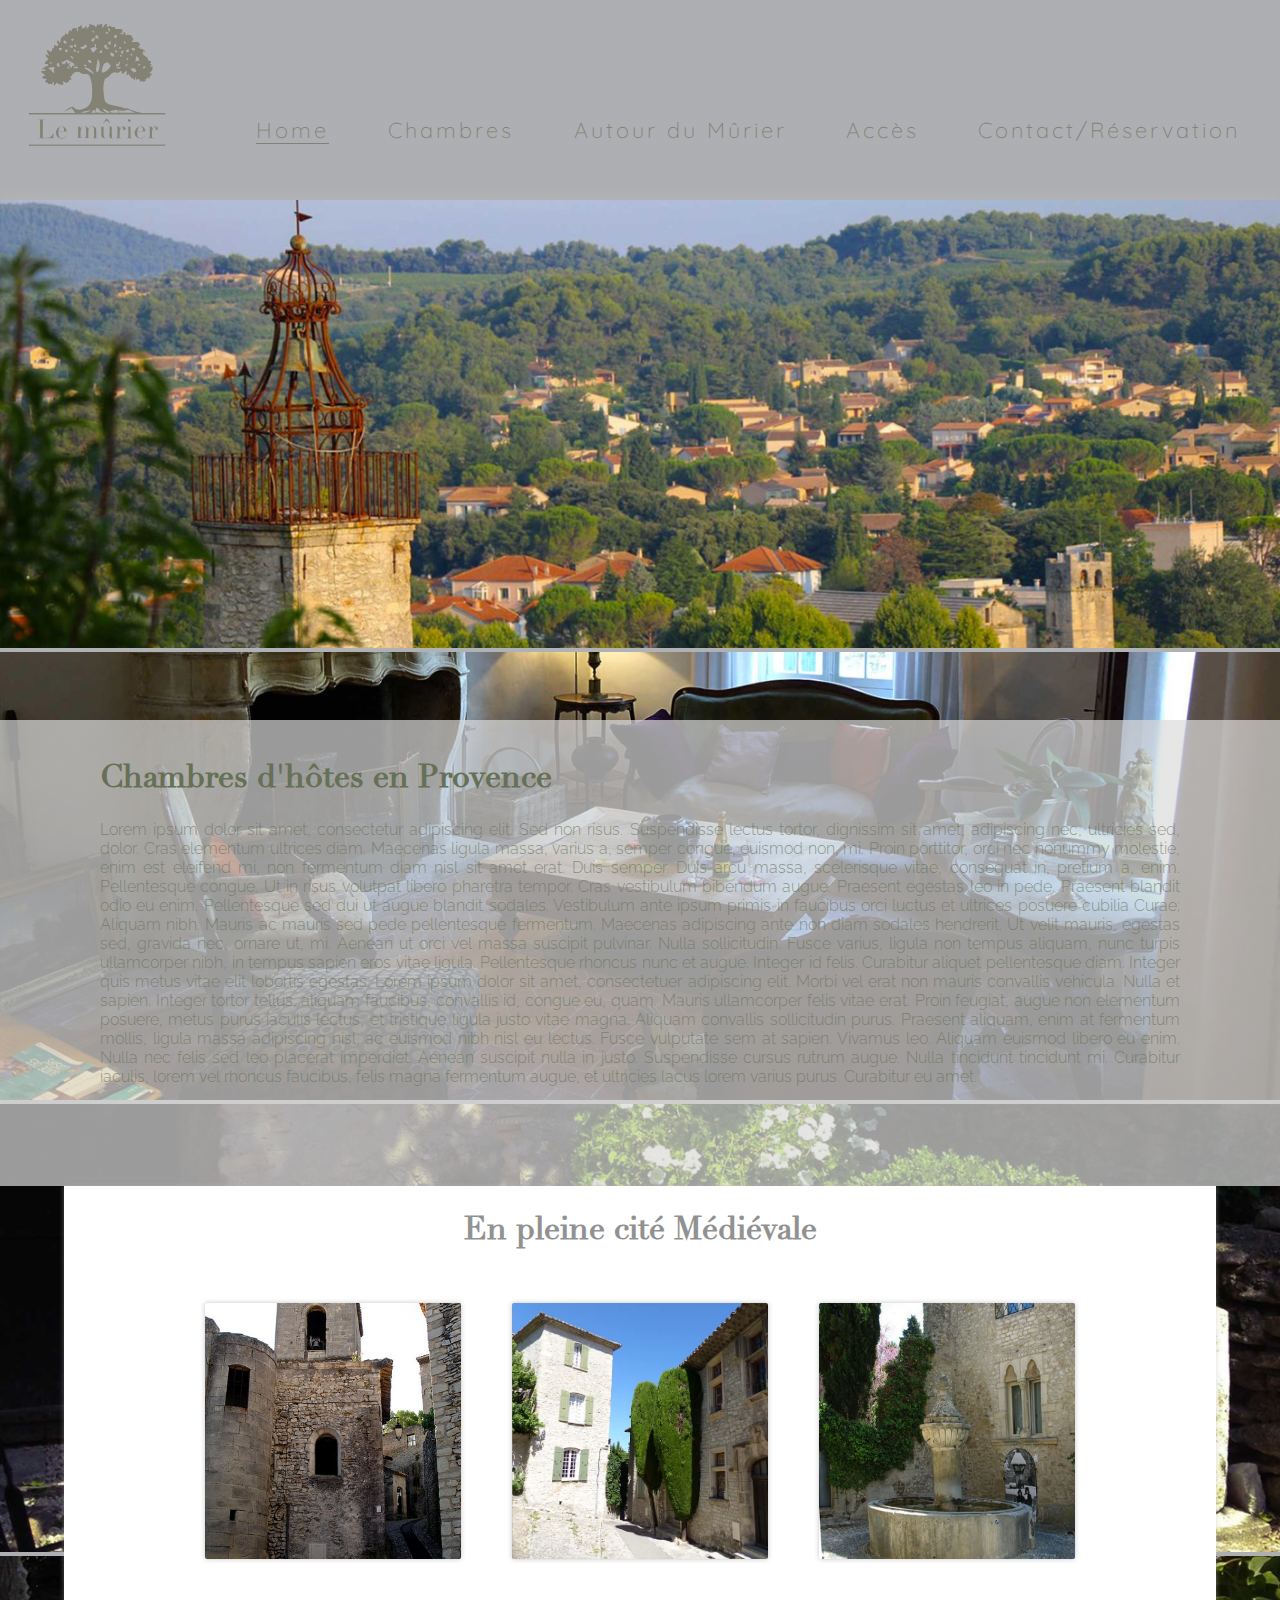
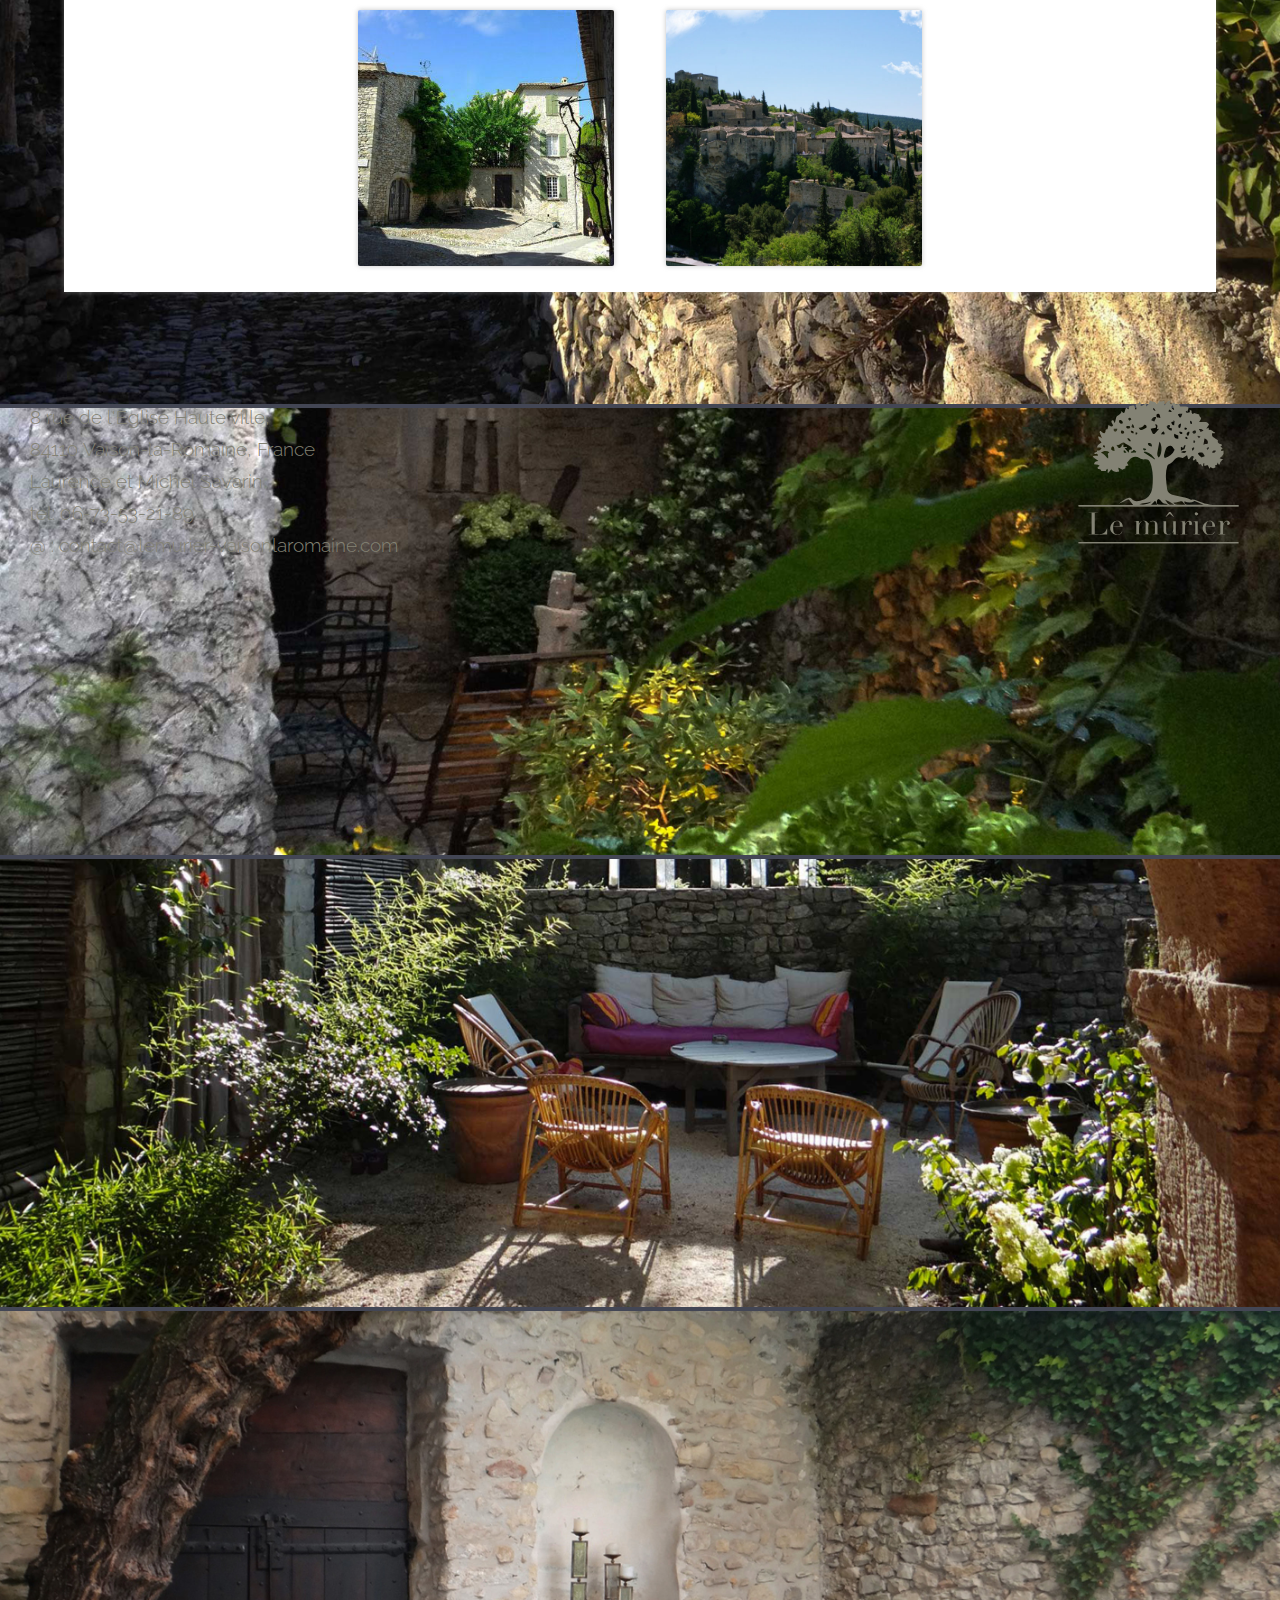
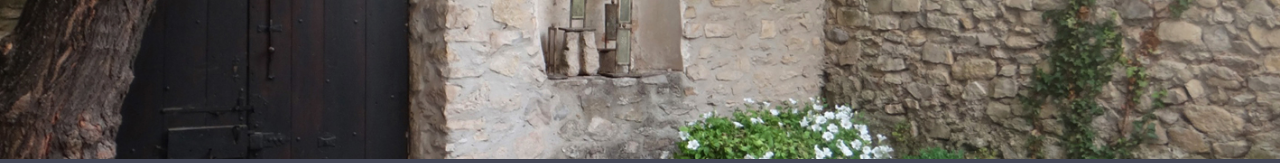
==== commit ff621f71: "'design change + add reservation'" ====
--- a/index.html
+++ b/index.html
@@ -21,7 +21,7 @@
             <li><a href="chambres.html">Chambres</a></li>
             <li><a href="autour.html">Autour du Mûrier</a></li>
             <li><a href="acces.html">Accès</a></li>
-            <li><a href="contact.html">Contact</a></li>
+            <li><a href="reservation.html">Contact/Réservation</a></li>
           </ul>
         </div>
       </div>
@@ -50,8 +50,12 @@
       </div>
       <div class="medieval">
         <h1>En pleine cité Médiévale</h1>
-        <div class="medieval-img">
-
+        <div class="medieval-img-box">
+          <div class="medieval-img medieval1"></div>
+          <div class="medieval-img medieval2"></div>
+          <div class="medieval-img medieval3"></div>
+          <div class="medieval-img medieval4"></div>
+          <div class="medieval-img medieval5"></div>
 
         </div>
       </div>
@@ -62,10 +66,10 @@
         <h3>84110 Vaison-la-Romaine, France</h3>
         <h3>Laurence et Michel Savarin</h3>
         <h3>tel: 06-73-53-21-89</h3>
-        <h3>@ : contact@lemurier-vaisonlaromaine.com</h3>
+        <h3><a href="#">@ : contact@lemurier-vaisonlaromaine.com</a></h3>
       </div>
       <div class="footer-logo">
-        <img src="img/logo2.svg" height="150px" class="logoTitle" alt="">
+        <img src="img/logo2.svg" height="150px" class="logoTitle" alt="logo-footer">
       </div>
 
     </div>
--- a/css/master.css
+++ b/css/master.css
@@ -9,6 +9,12 @@
 /*----------*/
 /*   BODY   */
 /*----------*/
+.body{
+  display: flex;
+  justify-content: space-around;
+  align-items: center;
+  flex-direction: column;
+}
 
 /* CARROUSSEL */
 .carrousel-bg{
@@ -49,67 +55,59 @@
 /* LA CITE MEDIEVALE */
 
 .medieval{
-  padding: 30px 100px;
-  color: white;
-  background-image:
-  linear-gradient(rgba(217, 217, 217, 0.5), rgba(217, 217, 217, 0.5)),
-  url('../img/texture-bg.png');
-  box-shadow: 0px 0px 15px rgba(185, 185, 185, 0.68);
+  display: flex;
+  /*margin: 1vw 0;*/
+  justify-content: space-around;
+  align-items: center;
+  flex-direction: column;
+  height: auto;
+  width: 90vw;
+  color: rgb(145, 145, 145);
+  background-color: white;
+  box-shadow: 0px 0px 5px rgba(185, 185, 185, 0.48);
+
 }
 .medieval h1{
   font-family: 'Didot', serif;
   font-weight: bold;
   text-align: right;
+  margin-top: 2vw;
 }
-/* FEEDBACK */
-.feedback-box{
-  padding: 30px 30px;
-  background-image:
-  linear-gradient(rgba(150, 150, 150, 0.5), rgba(150, 150, 150, 0.5)),
-  url('../img/texture-bg.png');
-  box-shadow: 0px 0px 15px rgba(185, 185, 185, 0.68);
+.medieval-img-box{
+  display: flex;
+  flex-wrap: wrap;
+  justify-content: center;
+  padding-top: 2vw;
 }
-.row{
-  display: flex;
-  margin: 30px 0;
-  justify-content: space-around;
+.medieval-img{
+  min-width: 20vw;
+  min-height: 20vw;
+  background-color: white;
+  /*border: 1px solid white;*/
+  margin: 2vw;
+  background-size: cover;
+  background-position: center;
+  background-repeat: no-repeat;
+  border-radius: 2px;
+  box-shadow: 0 0 5px rgba(154, 154, 154, 0.58);
 }
-.feedback-box h3{
-  font-size: 40px;
-  font-weight: 300;
-  color: white;
-  width: auto;
-  text-align: center;
-  font-family: 'Didot', serif;
-  font-weight: bold;
+.medieval1{
+  background-image: url("../photos/medieval/medieval1.jpg");
 }
-
-.feedback{
-  width: 20vw;
-  height: 20vw;
-  background-color: white;
-  border-radius: 10px;
-  overflow: scroll;
-  box-shadow: 0px 0px 15px rgba(185, 185, 185, 0.68);
+.medieval2{
+  background-image: url("../photos/medieval/medieval2.jpg");
+  background-position: left;
 }
-.feedback p{
-  color:rgb(191, 191, 191);
-  font-size: 15px;
-  padding-top: 10px;
-  padding-left: 30px;
-  padding-right: 30px;
-  padding-bottom: 20px;
-  font-weight: 300;
-  font-family:'Quicksand', sans-serif;
+.medieval3{
+  background-image: url("../photos/medieval/medieval3.jpg");
+  background-position: left;
 }
-.feedback h4{
-  color:rgb(140, 140, 140);
-  font-size: 15px;
-  padding-top: 30px;
-  padding-left: 30px;
-  font-family:'Quicksand', sans-serif;
+.medieval4{
+  background-image: url("../photos/medieval/medieval4.jpg");
 }
-
+.medieval5{
+  background-image: url("../photos/medieval/medieval5.jpg");
+}
 
 @media  (max-width: 900px) {
   .header{
@@ -121,17 +119,4 @@
     position: static;
     width: 80vw;
   }
-  .row{
-    flex-direction: column;
-    align-items: center;
-    justify-content: space-around;;
-  }
-  .feedback{
-    width: 60vw;
-    height: 60vw;
-    margin-top: 30px;
-  }
-  .feedback p{
-    font-size: 20px;
-  }
 }
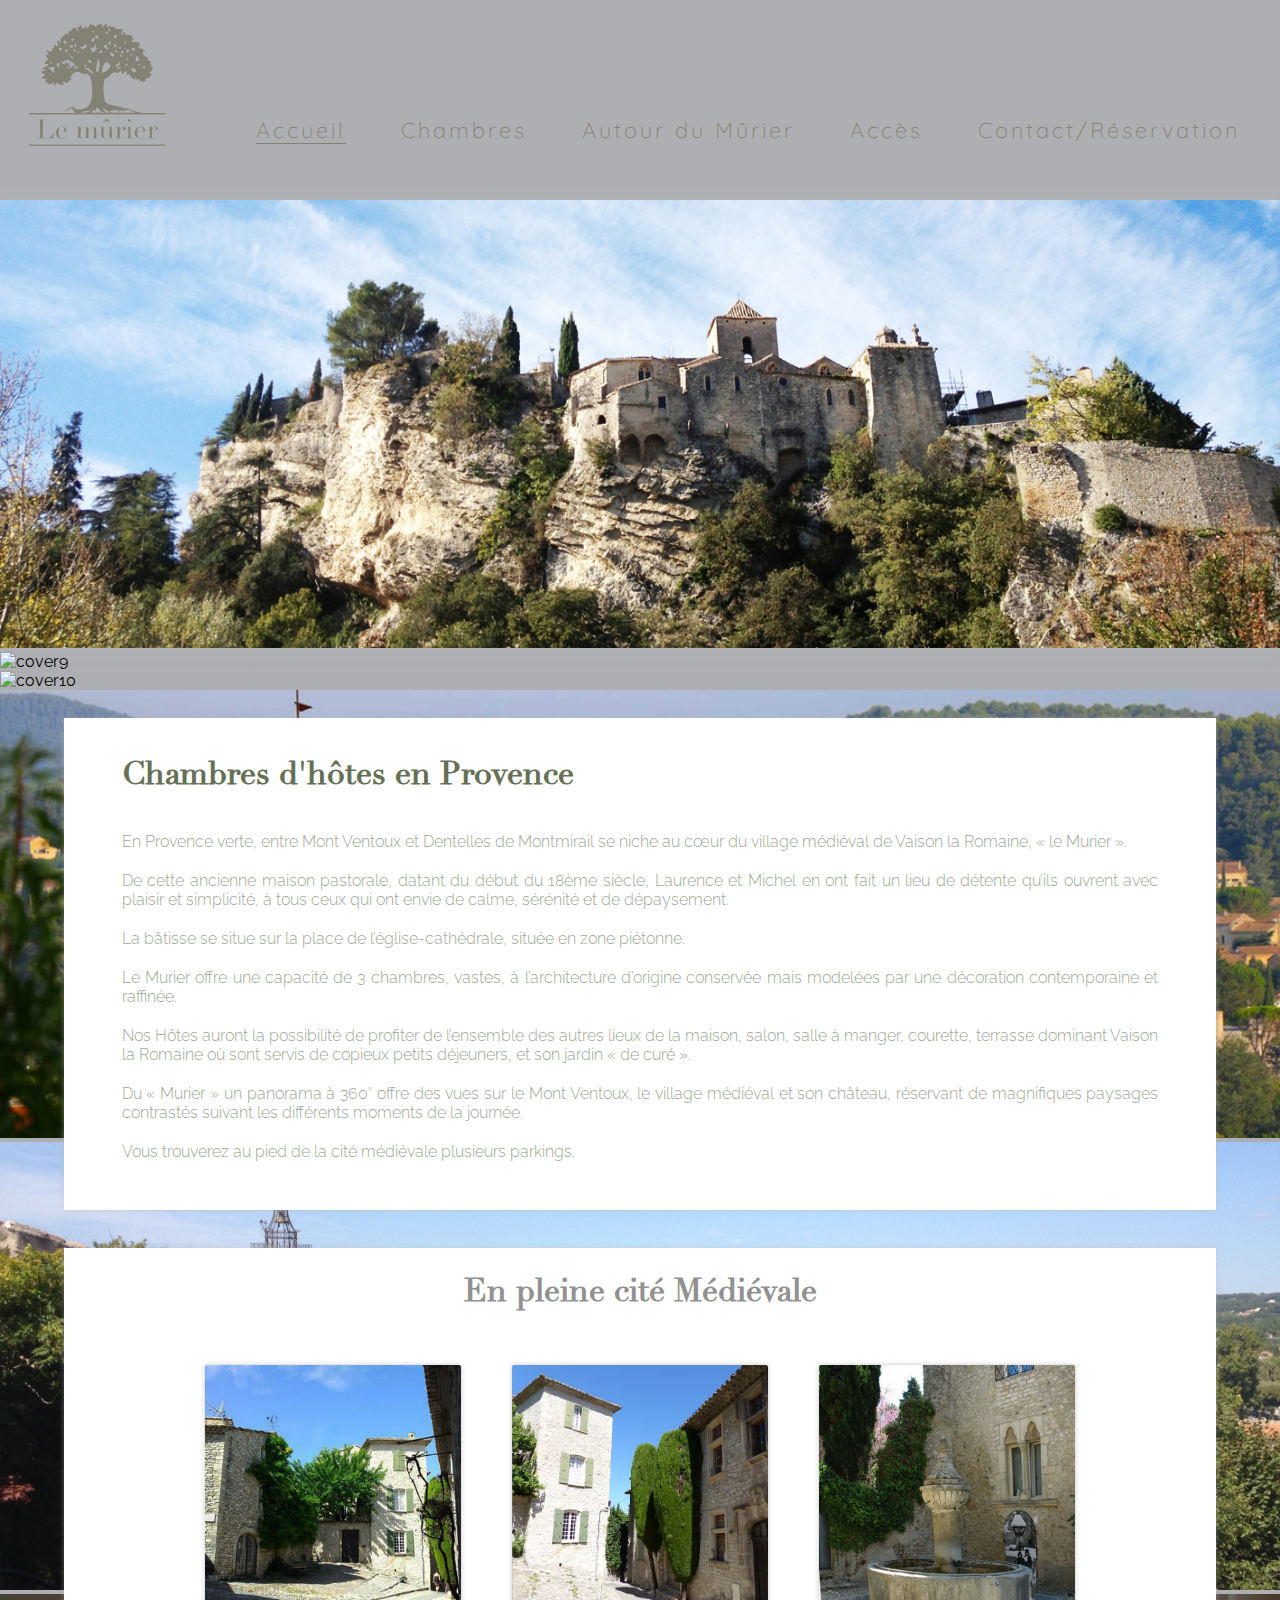
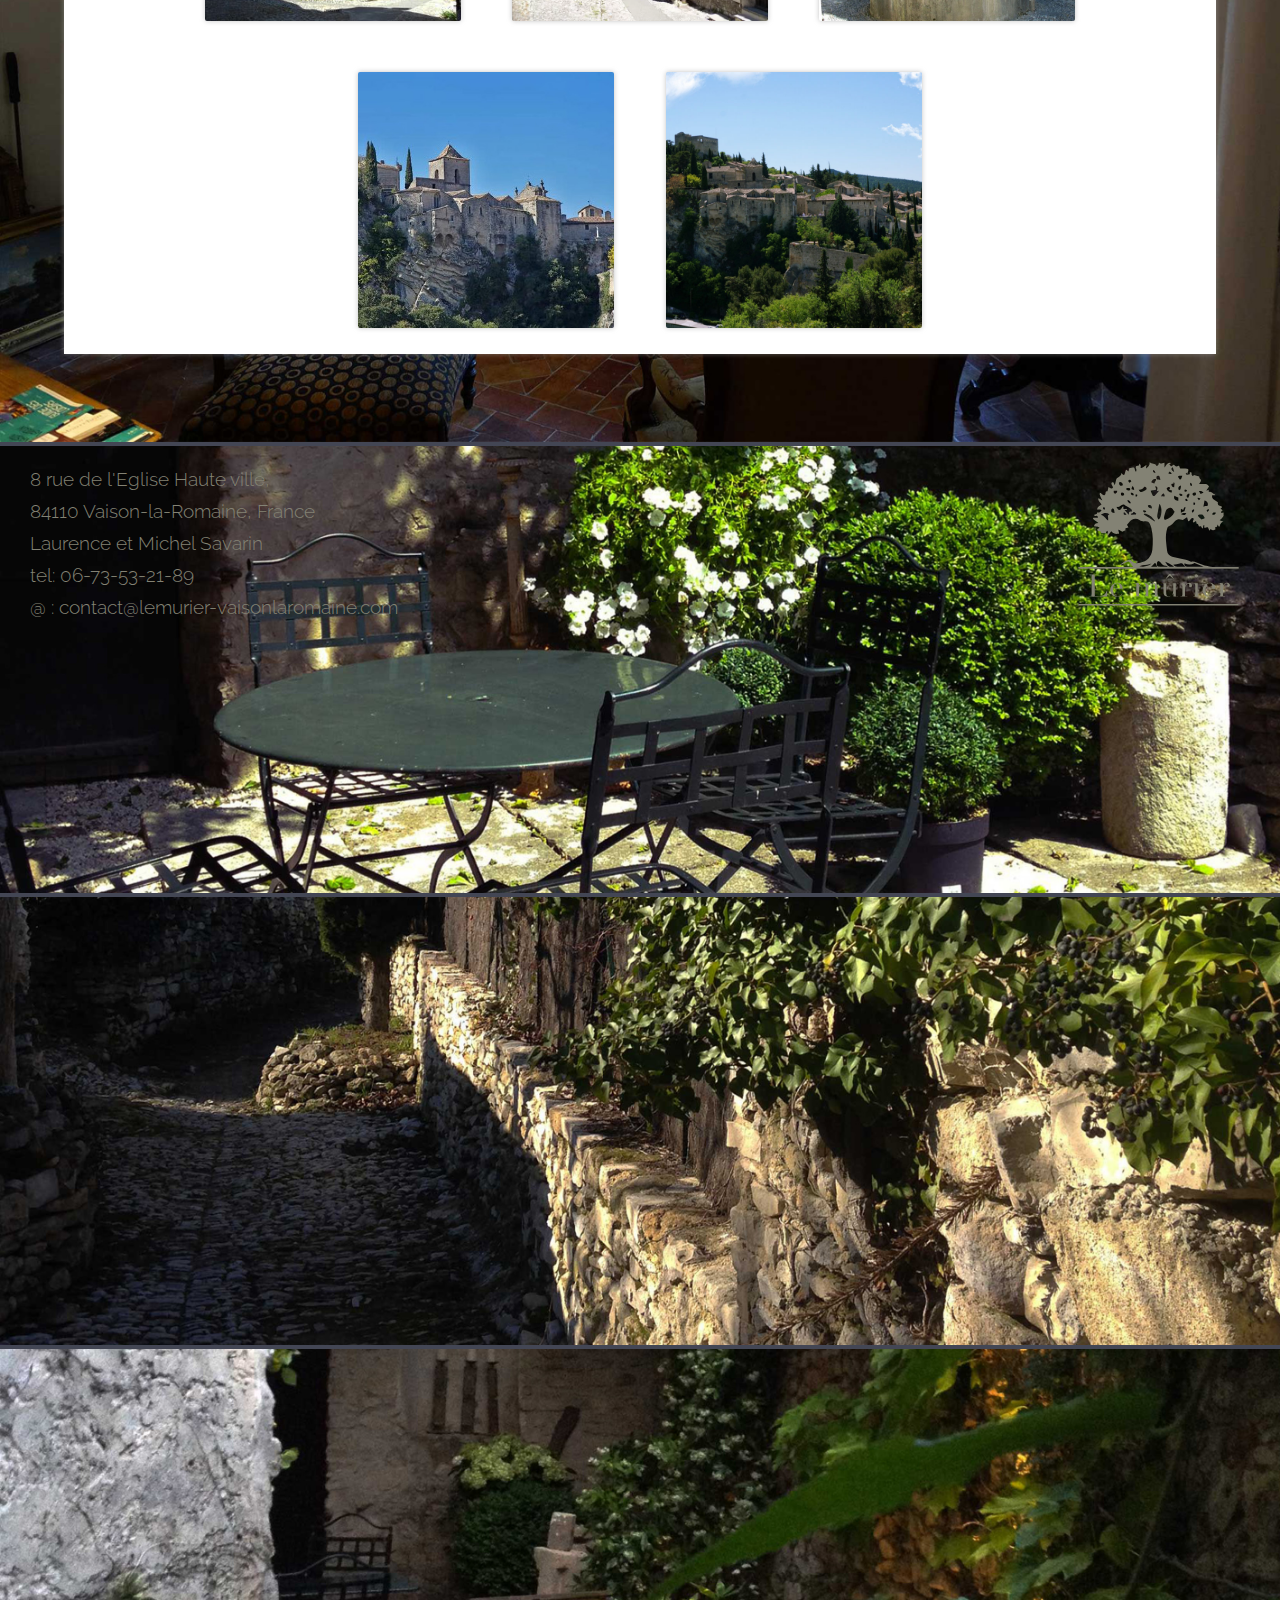
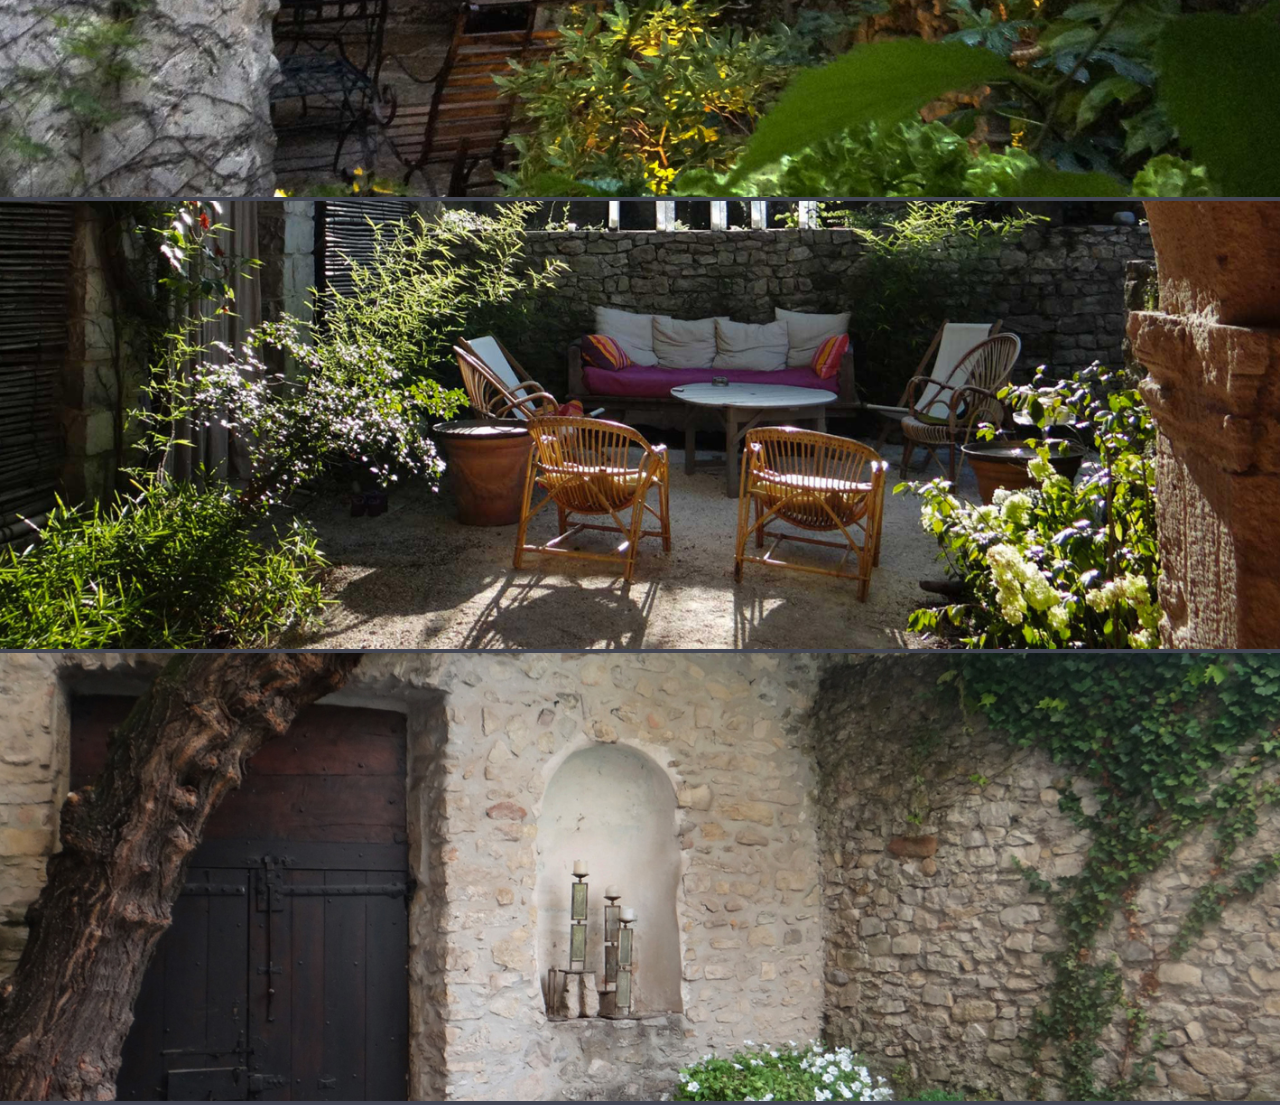
==== commit 34edb115: "'changement'" ====
--- a/index.html
+++ b/index.html
@@ -2,6 +2,8 @@
 <html>
   <head>
     <meta charset="utf-8">
+    <meta name="description" content="Laurence et Michel Savarin vous accueillent dans une maison d'hôte de charme. Composé de trois chambres dans le vieux Vaison. Maison en pierre, rénovée, dans un style mélangeant ancien et comptemporain, vous pourrez vous rélaxer lors d'un séjour dans une des villes les plus axées sur l'art">
+    <meta name="keywords" content="chambres d'hotes en provence">
     <title>Le Mûriers: Chambre D'Hotes</title>
     <link rel="icon" type="image/svg" sizes="16x16" href="img/logo16x16.png">
     <link href="https://fonts.googleapis.com/css?family=Raleway:300,500,700" rel="stylesheet">
@@ -13,11 +15,11 @@
   <body>
       <div class="header">
         <div class="logo-box">
-          <img src="img/logo2.svg" height="100%" class="logoTitle" alt="Logo">
+          <img src="img/logo2.svg" height="100%" class="logoTitle" alt="Logo Le Murier">
         </div>
         <div class="menu">
           <ul class="menu-list">
-            <li><a href="index.html">Home</a></li>
+            <li><a href="index.html">Accueil</a></li>
             <li><a href="chambres.html">Chambres</a></li>
             <li><a href="autour.html">Autour du Mûrier</a></li>
             <li><a href="acces.html">Accès</a></li>
@@ -30,31 +32,38 @@
       <div class="carrousel-bg">
         <div class="carrousel">
           <ul class="bxslider">
+            <li><img src="photos/background/cover8.jpg" height="35%" width="100%" alt="cover8"></li>
+            <li><img src="photos/background/cover9.jpg" height="35%" width="100%" alt="cover9"></li>
+            <li><img src="photos/background/cover10.jpg" height="35%" width="100%" alt="cover10"></li>
             <li><img src="photos/background/cover1.jpg" height="35%" width="100%" alt="cover1"></li>
+            <li><img src="photos/background/cover11.jpg" height="35%" width="100%" alt="cover11"></li>
             <li><img src="photos/background/cover2.jpg" height="35%" width="100%" alt="cover2"></li>
             <li><img src="photos/background/cover3.jpg" height="35%" width="100%" alt="cover3"></li>
             <li><img src="photos/background/cover4.jpg" height="35%" width="100%" alt="cover4"></li>
             <li><img src="photos/background/cover5.jpg" height="35%" width="100%" alt="cover5"></li>
             <li><img src="photos/background/cover6.jpg" height="35%" width="100%" alt="cover6"></li>
             <li><img src="photos/background/cover7.jpg" height="35%" width="100%" alt="cover7"></li>
+
           </ul>
         </div>
       </div>
       <div class="description">
         <h1>Chambres d'hôtes en Provence</h1>
-        <p> Lorem ipsum dolor sit amet, consectetur adipiscing elit. Sed non risus. Suspendisse lectus tortor, dignissim sit amet, adipiscing nec, ultricies sed, dolor. Cras elementum ultrices diam. Maecenas ligula massa, varius a, semper congue, euismod non, mi. Proin porttitor, orci nec nonummy molestie, enim est eleifend mi, non fermentum diam nisl sit amet erat. Duis semper. Duis arcu massa, scelerisque vitae, consequat in, pretium a, enim. Pellentesque congue. Ut in risus volutpat libero pharetra tempor. Cras vestibulum bibendum augue. Praesent egestas leo in pede. Praesent blandit odio eu enim. Pellentesque sed dui ut augue blandit sodales. Vestibulum ante ipsum primis in faucibus orci luctus et ultrices posuere cubilia Curae; Aliquam nibh. Mauris ac mauris sed pede pellentesque fermentum. Maecenas adipiscing ante non diam sodales hendrerit.
-
-        Ut velit mauris, egestas sed, gravida nec, ornare ut, mi. Aenean ut orci vel massa suscipit pulvinar. Nulla sollicitudin. Fusce varius, ligula non tempus aliquam, nunc turpis ullamcorper nibh, in tempus sapien eros vitae ligula. Pellentesque rhoncus nunc et augue. Integer id felis. Curabitur aliquet pellentesque diam. Integer quis metus vitae elit lobortis egestas. Lorem ipsum dolor sit amet, consectetuer adipiscing elit. Morbi vel erat non mauris convallis vehicula. Nulla et sapien. Integer tortor tellus, aliquam faucibus, convallis id, congue eu, quam. Mauris ullamcorper felis vitae erat. Proin feugiat, augue non elementum posuere, metus purus iaculis lectus, et tristique ligula justo vitae magna.
-
-        Aliquam convallis sollicitudin purus. Praesent aliquam, enim at fermentum mollis, ligula massa adipiscing nisl, ac euismod nibh nisl eu lectus. Fusce vulputate sem at sapien. Vivamus leo. Aliquam euismod libero eu enim. Nulla nec felis sed leo placerat imperdiet. Aenean suscipit nulla in justo. Suspendisse cursus rutrum augue. Nulla tincidunt tincidunt mi. Curabitur iaculis, lorem vel rhoncus faucibus, felis magna fermentum augue, et ultricies lacus lorem varius purus. Curabitur eu amet. </p>
+        <p>En Provence verte, entre Mont Ventoux et Dentelles de Montmirail se niche au cœur du village médiéval de Vaison la Romaine, « le Murier ».</p>
+        <p>De cette ancienne maison pastorale, datant du début du 18ème siècle, Laurence et Michel en ont fait un lieu de détente qu’ils ouvrent avec plaisir et simplicité, à tous ceux qui ont envie de calme, sérénité et de dépaysement. </p>
+        <p>La bâtisse se situe sur la place de l’église-cathédrale, située en zone piétonne.</p>
+        <p>Le Murier offre une capacité de 3 chambres, vastes, à l’architecture d’origine conservée mais modelées par une décoration contemporaine et raffinée. </p>
+        <p>Nos Hôtes auront la possibilité de profiter de l’ensemble des autres lieux de la maison, salon, salle à manger, courette, terrasse dominant Vaison la Romaine où sont servis de copieux petits déjeuners, et son jardin « de curé ». </p>
+        <p>Du « Murier » un panorama à 360° offre des vues sur le Mont Ventoux, le village médiéval et son château, réservant de magnifiques paysages contrastés suivant les différents moments de la journée. </p>
+        <p> Vous trouverez au pied de la cité médiévale plusieurs parkings.</p>
       </div>
       <div class="medieval">
         <h1>En pleine cité Médiévale</h1>
         <div class="medieval-img-box">
-          <div class="medieval-img medieval1"></div>
+          <div class="medieval-img medieval4"></div>
           <div class="medieval-img medieval2"></div>
           <div class="medieval-img medieval3"></div>
-          <div class="medieval-img medieval4"></div>
+          <div class="medieval-img medieval1"></div>
           <div class="medieval-img medieval5"></div>
 
         </div>
--- a/css/master.css
+++ b/css/master.css
@@ -20,8 +20,8 @@
 .carrousel-bg{
   width: 100vw;
   height:40vw;
-  margin-bottom: 40px;
-  margin-top: -5vw;;
+  /*margin-bottom: 40px;*/
+  margin-top: -5vw;
   /*background-color: white;*/
   display: flex;
   align-items: center;
@@ -35,22 +35,36 @@
 
 /* DESCRIPTION */
 .description{
-  background-image: linear-gradient(rgba(219, 219, 219, 0.7),rgba(219, 219, 219, 0.7)), url('../img/texture-bg.png');;
-  padding: 40px 100px;
+  display: flex;
+  margin: 3vw 0;
+  padding-bottom: 3vw;;
+  justify-content: space-around;
+  align-items: center;
+  flex-direction: column;
+  height: auto;
+  width: 90vw;
+  color: rgb(145, 145, 145);
+  background-color: white;
+  box-shadow: 0px 0px 5px rgba(185, 185, 185, 0.48);
 }
 .description h1{
   color: rgb(101, 112, 86);
+  margin-top: 3vw;
+  margin-bottom: 2vw;
   font-weight: 500;
-  width: 100%;
+  width: 90%;
   float: left;
   font-family: 'Didot', serif;
   font-weight: bold;
+
 }
 .description p{
   text-align: justify;
-  margin: 60px 0;
+  margin: 10px 0;
   color: rgba(101, 112, 86, 0.66);
   font-weight: 300;
+  width: 90%;
+
 }
 /* LA CITE MEDIEVALE */
 
@@ -92,7 +106,7 @@
   box-shadow: 0 0 5px rgba(154, 154, 154, 0.58);
 }
 .medieval1{
-  background-image: url("../photos/medieval/medieval1.jpg");
+  background-image: url("../photos/medieval/medieval6.jpg");
 }
 .medieval2{
   background-image: url("../photos/medieval/medieval2.jpg");
